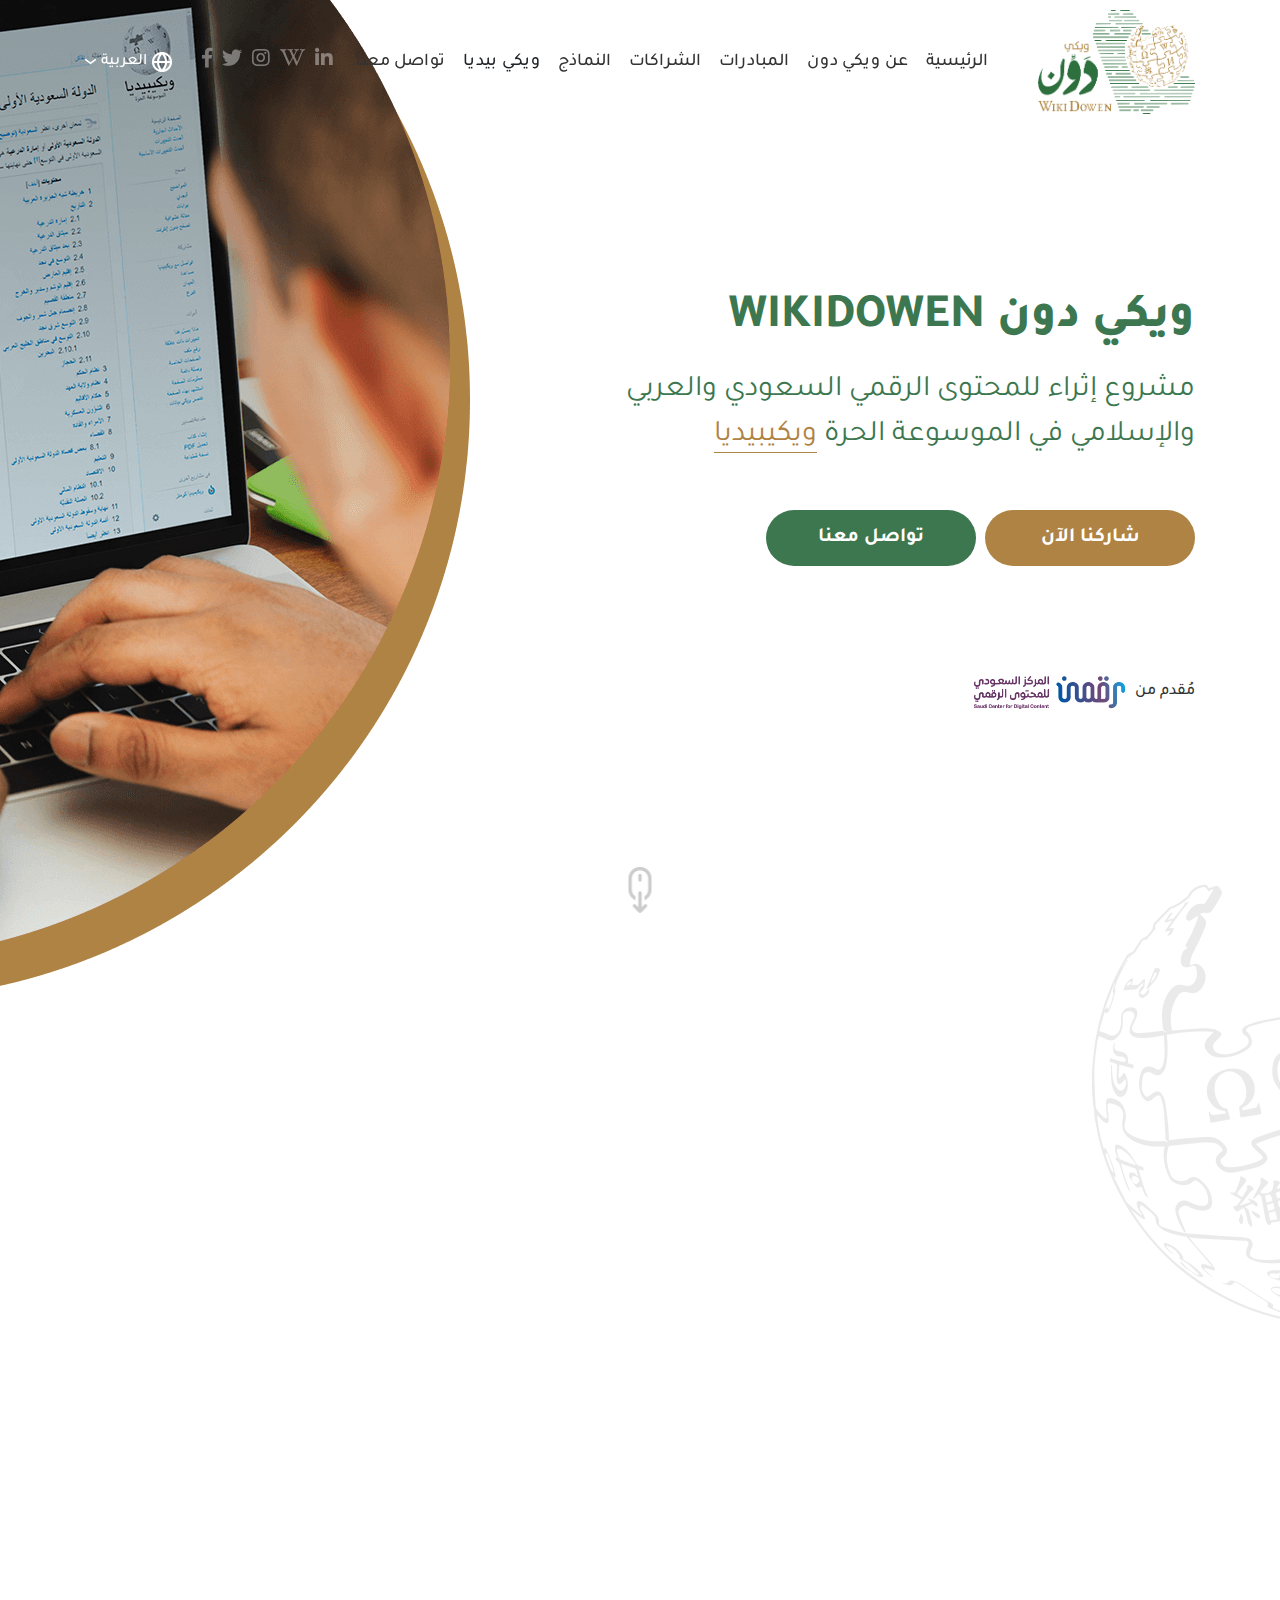
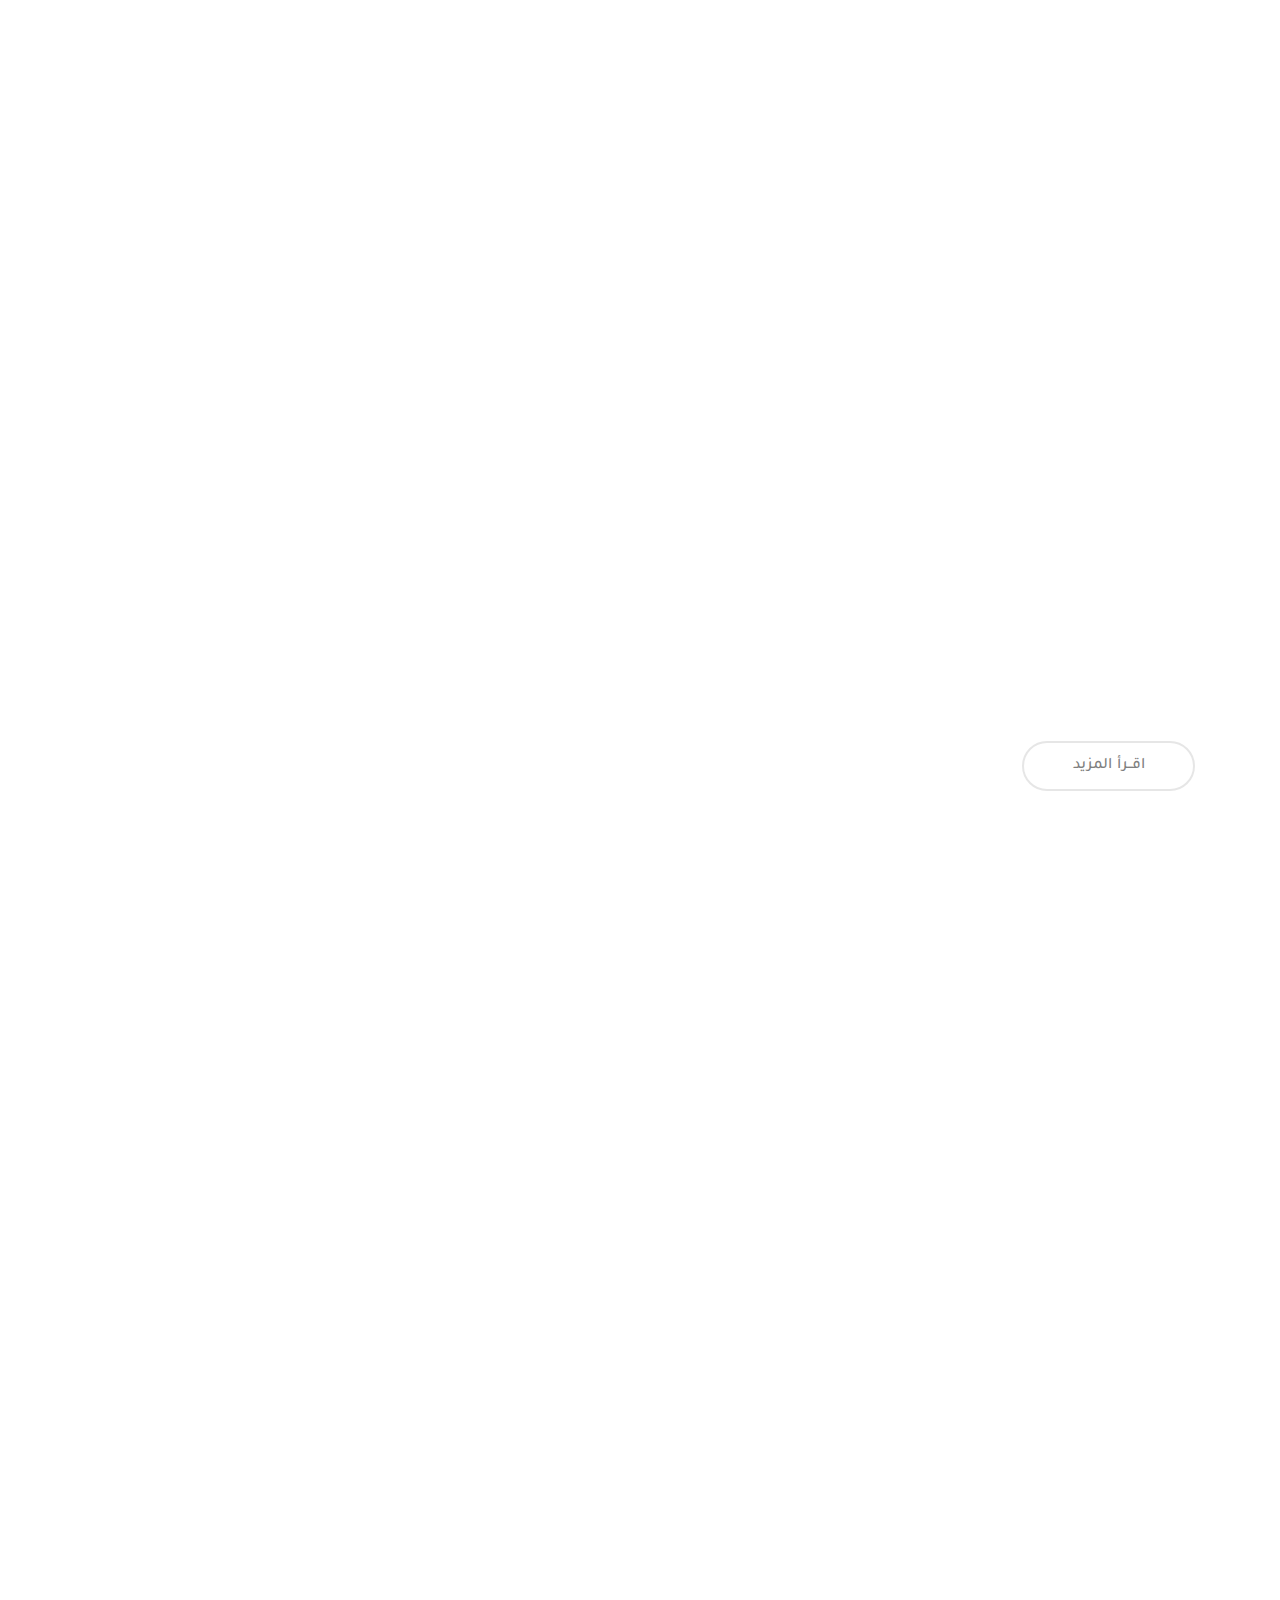
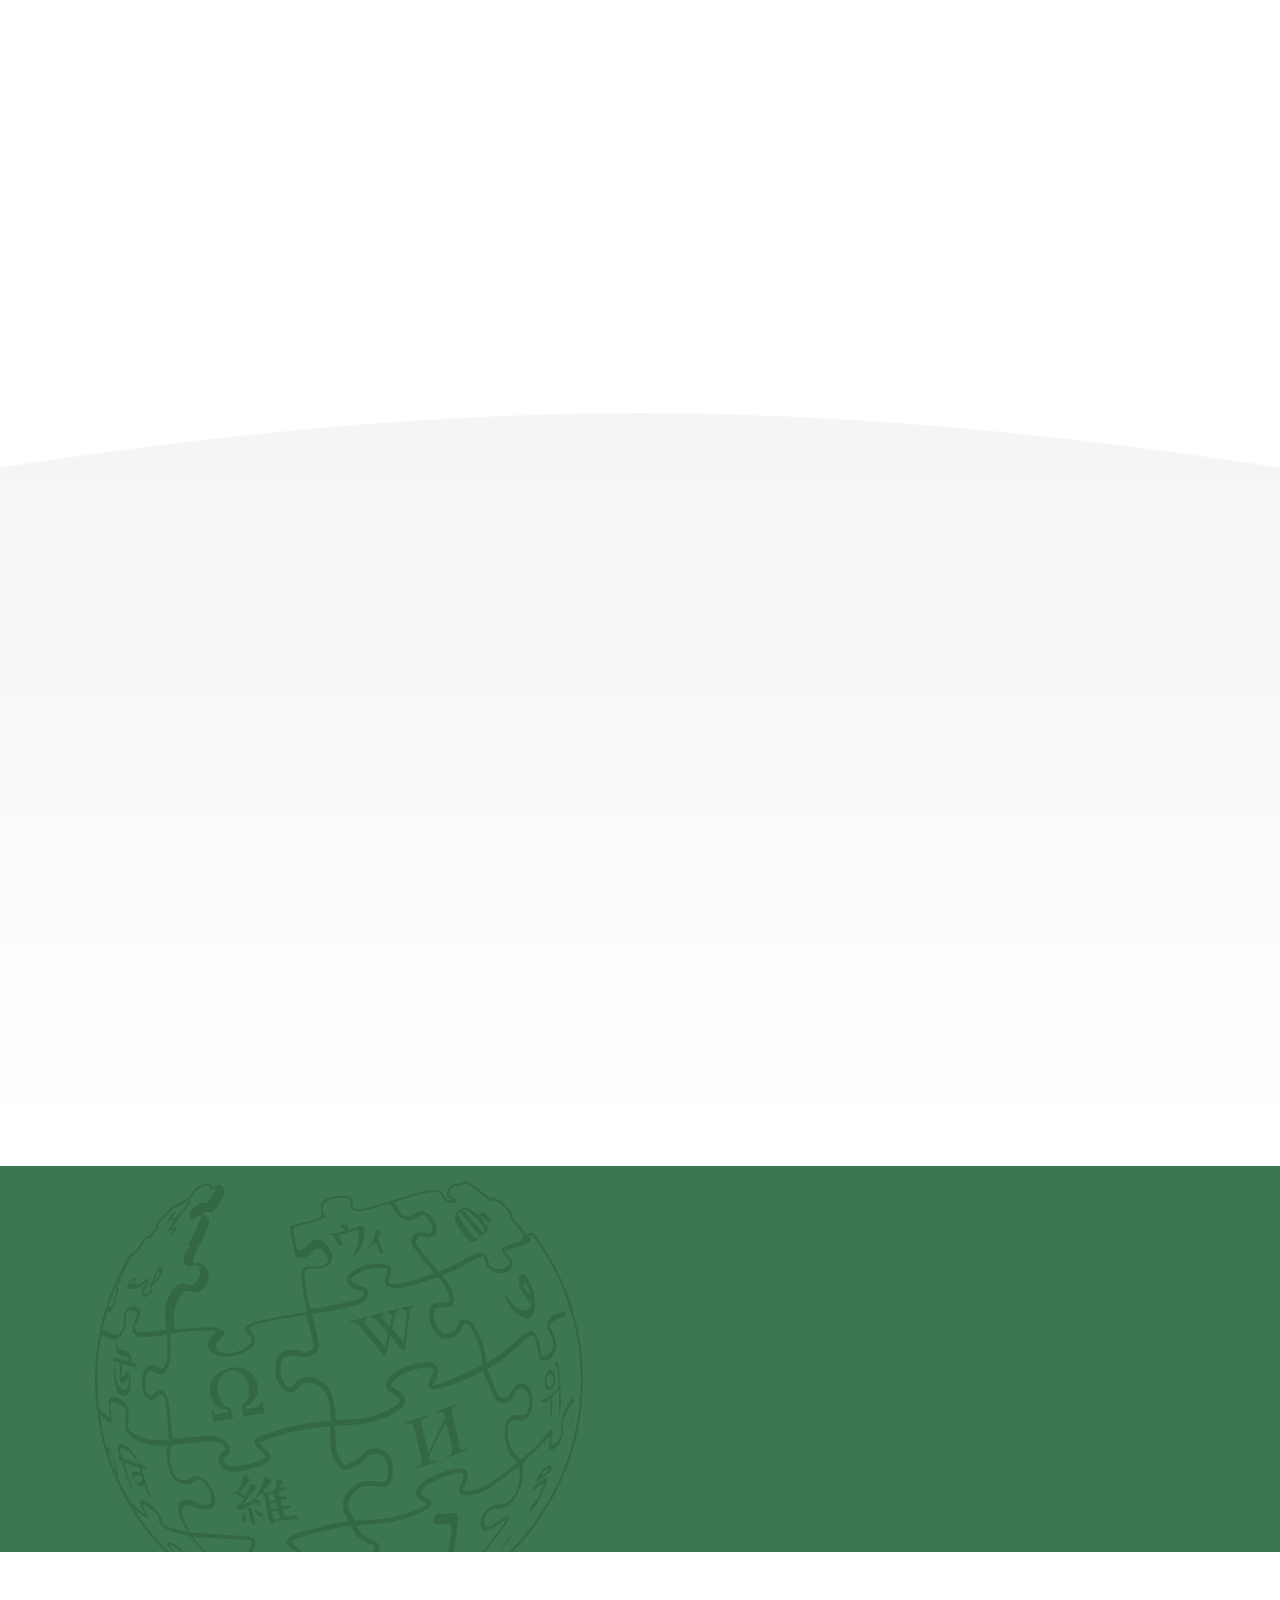
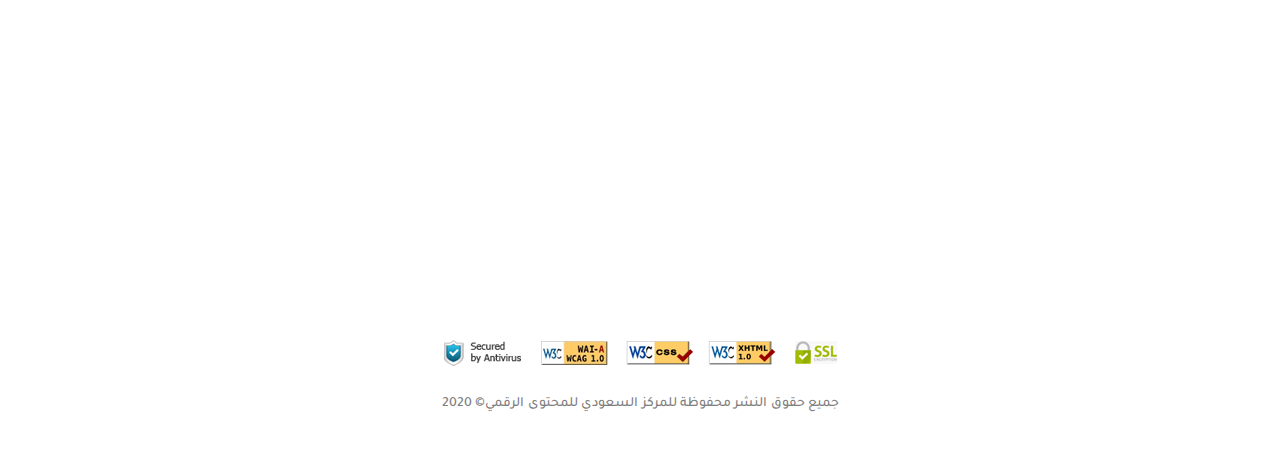
==== index.html @ 2fb7bb22 "1st commit" ====
<!DOCTYPE HTML>
<HTML dir="rtl" lang="ar">

<head>
  <meta charset="UTF-8" />
  <meta name="viewport" content="width=device-width, initial-scale=1, shrink-to-fit=no, user-scalable=no" />
  <title>ويكى دون</title>
  <link rel='shortcut icon' type='img/png' href='images/fav.png' />
  <link rel="stylesheet" href="css/bootstrap.min.css" />
  <link rel="stylesheet" href="css/bootstrap-rtl.min.css" />
  <link rel="stylesheet" href="css/owl.carousel.min.css" />
  <link rel="stylesheet" href="css/fontawesome.min.css" />
  <link rel="stylesheet" href="css/animate.css" />
  <link rel="stylesheet" href="css/main.css" />
</head>

<body class="overflow">
  <!-- Start preloader -->
  <div class="pre-loader">
    <div class="content">
      <div class="img-cont">
        <div class="grey-cont">
          <img src="images/logo.png" />
        </div>
        <div class="color-cont">
          <img src="images/logo.png" />
        </div>
      </div>
    </div>
  </div>
  <!-- End preloader -->

  <!-- Start Header -->
  <header>
    <div class="container">
      <div class="header">
        <a href="index.html" class="logo"><img src="images/logo.png" class="img-fluid"></a>
        <nav>
          <div class="nav-cont">
            <span class="close-btn"><i class="fas fa-times"></i></span>
            <ul class="mo-nav list-unstyled fixall">
              <li class="nav-li">
                <a href="index.html" class="nav-a fixall">الرئيسية</a>
              </li>
              <li class="nav-li">
                <a href="about.html" class="nav-a fixall">عن ويكي دون</a>
              </li>
              <li class="nav-li">
                <a href="Initiatives.html" class="nav-a fixall">المبادرات</a>
              </li>
              <li class="nav-li">
                <a href="partnerships.html" class="nav-a fixall">الشراكات</a>
              </li>
              <li class="nav-li">
                <a href="forms.html" class="nav-a fixall">النماذج</a>
              </li>
              <li class="nav-li drop-btn">
                <a class="nav-a fixall">ويكي بيديا</a>
                <ul class="drop-ul list-unstyled fixall">
                  <li class="drop-li">
                    <a href="#!" class="drop-a fixall">شروحات توضيحية</a>
                  </li>
                  <li class="drop-li">
                    <a href="#!" class="drop-a fixall">كيفية المشاركة</a>
                  </li>
                  <li class="drop-li">
                    <a href="#!" class="drop-a fixall">مقالات مقترحة</a>
                  </li>
                  <li class="drop-li">
                    <a href="#!" class="drop-a fixall">شارك مقالك</a>
                  </li>
                </ul>
              </li>
              <li class="nav-li">
                <a href="contact.html" class="nav-a fixall">تواصل معنا</a>
              </li>
            </ul>
            <div class="links-nav">
              <div class="social-cont">
                <a href="#!" class="social-link fixall">
                  <i class="fab fa-linkedin-in"></i>
                </a>
                <a href="#!" class="social-link fixall">
                  <i class="fab fa-wikipedia-w"></i>
                </a>
                <a href="#!" class="social-link fixall">
                  <i class="fab fa-instagram"></i>
                </a>
                <a href="#!" class="social-link fixall">
                  <i class="fab fa-twitter"></i>
                </a>
                <a href="#!" class="social-link fixall">
                  <i class="fab fa-facebook-f"></i>
                </a>
              </div>
              <div class="lang-cont">
                <span class="lang-anchor">
                  <img src="images/lang.png" class="img-fluid">
                  <span class="lang-text">العربية</span>
                </span>
                <div class="drop-lang">
                  <a href="index.html" class="lang-link fixall">العربية</a>
                  <a href="index-en.html" class="lang-link fixall">English</a>
                </div>
              </div>
            </div>
          </div>
        </nav>

        <span class="menu-btn"><i class="fas fa-bars"></i></span>
      </div>
    </div>
  </header>
  <!-- End Header -->

  <!-- Start Main -->
  <main>
    <div class="container">
      <div class="about-sec">
        <h1 class="main-head fixall mobile-head wow fadeInUp"> ويكي دون WIKIDOWEN</h1>
        <div class="text-div">
          <h1 class="main-head fixall wow fadeInUp"> ويكي دون WIKIDOWEN</h1>
          <p class="main-desc fixall wow fadeInUp" data-wow-delay="0.2s">
            مشروع إثراء للمحتوى الرقمي السعودي والعربي والإسلامي
            في الموسوعة الحرة
            <a href="https://ar.wikipedia.org/wiki/%D9%88%D9%8A%D9%83%D9%8A%D8%A8%D9%8A%D8%AF%D9%8A%D8%A7:%D9%85%D8%B4%D8%B1%D9%88%D8%B9_%D9%88%D9%8A%D9%83%D9%8A_%D8%AF%D9%88%D9%86"
              class="fixall">ويكيبيديا</a>
          </p>
          <div class="about-btns wow fadeInUp" data-wow-delay="0.4s">
            <a href="#!" class="about-btn fixall"><span>شاركنا الآن</span></a>
            <a href="contact.html" class="about-btn fixall"><span>تواصل معنا</span></a>
          </div>
          <div class="top-copy wow fadeInUp" data-wow-delay="0.2s">
            <span class="copy-title">مُقدم من</span>
            <a href="https://mo3az96.github.io/soon/"> <img src="images/raqmi-logo.png" class="img-fluid"></a>
          </div>
        </div>
        <div class="img-div wow zoomIn" data-wow-delay="0.2s">
          <img src="images/001.png">
        </div>
        <a href="#scroll-sec" class="arrow-btn " data-wow-delay="0.2s""><img src=" images/down.png"
          class="wow fadeInDown"></a>
      </div>
    </div>
  </main>
  <!-- End Main -->

  <!-- Start states -->
  <section id="scroll-sec">
    <div class="states-cont">
      <img src="images/bat-back.png" class="pat">
      <div class="container">
        <div class="states">
          <h3 class="states-head fixall wow fadeInUp">واقع المحتوى العربي بالموسوعة الحرة ويكيبيديا</h3>
          <div class="states-flex">
            <div class="state">
              <span class="state-head wow fadeInUp">
                %1.3
              </span>
              <p class="state-summ fixall wow fadeInUp" data-wow-delay="0.2s">
                مقالات باللغة العربية من إجمالي
                مقالات اللغات الأخرى
              </p>
            </div>
            <div class="state">
              <span class="state-head wow fadeInUp">
                1
              </span>
              <p class="state-summ fixall wow fadeInUp" data-wow-delay="0.2s">
                محرر واحد مقابل كل مليون ونصف
                ناطق باللغة العربية
              </p>
            </div>
            <div class="state">
              <span class="state-head wow fadeInUp">
                <img src="images/state.png" alt="">
              </span>
              <p class="state-summ fixall wow fadeInUp" data-wow-delay="0.2s">
                المقالات المرتبطة بالمملكة قليلة
                جدًا مقارنة بغيرها من دول العالم
              </p>
            </div>
          </div>
        </div>
      </div>
    </div>
  </section>
  <!-- End states -->

  <!-- Start vision Message -->
  <div class="visionMessage-sec">
    <div class="container">
      <div class="visionMessage">
        <div class="visionMessage-single">
          <div class="sec-img wow fadeInUp"><img src="images/about1.png"></div>
          <h3 class="sec-title fixall wow fadeInUp" data-wow-delay="0.2s">الرؤيـــة</h3>
          <p class="sec-desc fixall wow fadeInUp" data-wow-delay="0.4s">
            اثراء المحتوى المعرفي الرقمي للتاريخ السعودي والعربي والاسلامي في الموسوعة العالمية الحرة "ويكيبيديا" بشكل
            علمي ذي تأثير
          </p>
        </div>
        <div class="visionMessage-single">
          <div class="sec-img wow fadeInUp"><img src="images/about2.png"></div>
          <h3 class="sec-title fixall wow fadeInUp" data-wow-delay="0.2s">الرســالة</h3>
          <p class="sec-desc fixall wow fadeInUp" data-wow-delay="0.4s">
            تعريف وتثقيف المجتمعات المحلية والاقليمية والعالمية بعمق تاريخ وحضارة المملكة العربية السعودية والعالم
            العربي والاسلامي عبر الموسوعة (ويكيبيديا)
          </p>
        </div>
      </div>
    </div>
  </div>
  <!-- end vision Message -->

  <!-- Start Goals -->
  <div class="goals-cont">
    <div class="container">
      <div class="mo-list-cont">
        <h4 class="list-head fixall mobile-head wow fadeInUp">الأهداف</h4>
        <div class="mo-list">
          <h4 class="list-head fixall  wow fadeInUp">الأهداف</h4>
          <ul class="mo-list-items list-unstyled fixall">
            <li class="list-item wow fadeInUp" data-wow-delay="0.1s">
              ابراز تاريخ وحضارة المملكة العربية السعودية والعالمين العربي والاسلامي</li>
            <li class="list-item wow fadeInUp" data-wow-delay="0.2s">
              ردم الفجوة بين المستخدمين السعوديين للشبكة العنكبوتية ونسبة المحتوى الرقمي</li>
            <li class="list-item wow fadeInUp" data-wow-delay="0.3s">
              نشر مواد تعليمية رقمية عن تاريخ وحضارة المملكة العربية السعودية</li>
            <li class="list-item wow fadeInUp" data-wow-delay="0.4s">
              تأصيل المواد الرقمية المنشورة عن تاريخ المملكة العربية السعودية</li>
            <li class="list-item wow fadeInUp" data-wow-delay="0.5s">
              تصحيح حالات المغالطات والتزييف عن تاريخ المملكة العربية السعودية</li>
          </ul>
          <a href="about.html" class="more-btn fixall">اقــرأ المزيد</a>
        </div>
        <div class="mo-list-img wow zoomIn">
          <img src="images/pyramed.png" class="img-fluid">
        </div>
      </div>
    </div>
  </div>
  <!-- End Goals -->

  <!-- Start join -->
  <div class="join-ministry">
    <div class="join-img wow fadeInUp">
      <img src="images/minsterylogo.png" class="img-fluid">
    </div>
    <h3 class="join-head fixall wow fadeInUp" data-wow-delay="0.15s">
      شـــارك معنـــا في منصـــة العمـــل التطـــوعي
    </h3>
    <p class="join-text fixall wow fadeInUp" data-wow-delay="0.3s">
      شارك عبر تسجيلك في مشروع ويكي دون في وزارة الموارد البشرية والتنمية الإجتماعية
    </p>
    <a href="#!" class="about-btn fixall join-btn wow fadeInUp" data-wow-delay="0.45s">
      <span>شارك الآن</span>
    </a>
  </div>
  <!-- End join -->

  <!-- Start Initiatives -->
  <div class="home-intiat-cont">
    <h3 class="div-head fixall wow fadeInUp">المبـــادرات</h3>
    <div class="container">
      <div class="intiats owl-carousel wow fadeIn" data-wow-delay="0.2s">
        <div class="item">
          <a href="Initiative.html" class="intiat fixall">
            <div class="intiat-img">
              <div class="img-here">
                <img src="images/circle1.png" class="img-fluid">
              </div>
            </div>
            <span class="intait-text">سعودي ويكيبيديانز</span>
          </a>
        </div>
        <div class="item">
          <a href="Initiative.html" class="intiat fixall">
            <div class="intiat-img">
              <div class="img-here">
                <img src="images/circle2.png" class="img-fluid">
              </div>
            </div>
            <span class="intait-text">مبادرة التحفيز المجتمعي</span>
          </a>
        </div>
        <div class="item">
          <a href="Initiative.html" class="intiat fixall">
            <div class="intiat-img">
              <div class="img-here">
                <img src="images/circle3.png" class="img-fluid">
              </div>
            </div>
            <span class="intait-text">مبادرة بث محتوى دارة الملك عبد العزيز</span>
          </a>
        </div>
        <div class="item">
          <a href="Initiative.html" class="intiat fixall">
            <div class="intiat-img">
              <div class="img-here">
                <img src="images/circle4.png" class="img-fluid">
              </div>
            </div>
            <span class="intait-text">مبادرة التدريب والتأهيل المستمر</span>
          </a>
        </div>
      </div>
    </div>
  </div>
  <!-- End Initiatives -->

  <!-- Start partnerships -->
  <div class="home-partnerships-cont">
    <h3 class="div-head fixall wow fadeInUp">الشـــراكات</h3>
    <div class="container">
      <div class="partners owl-carousel wow fadeIn" data-wow-delay="0.2s">
        <div class="item">
          <a href="partnership.html" class="partner fixall">
            <div class="partner-img">
              <div class="img-here">
                <img src="images/blog1.jpg" class="img-fluid">
              </div>
            </div>
            <p class="partner-text fixall">"ماراثون الحضارة والعلوم" في استراليا .. الأول من نوعه وليس الأخير</p>
          </a>
        </div>
        <div class="item">
          <a href="partnership.html" class="partner fixall">
            <div class="partner-img">
              <div class="img-here">
                <img src="images/blog2.jpg" class="img-fluid">
              </div>
            </div>
            <p class="partner-text fixall">"الشراكة بين ويكي دون وجامعة أم القرى</p>
          </a>
        </div>
        <div class="item">
          <a href="partnership.html" class="partner fixall">
            <div class="partner-img">
              <div class="img-here">
                <img src="images/blog3.jpg" class="img-fluid">
              </div>
            </div>
            <p class="partner-text fixall">"الشراكة بين ويكي دون وجامعة الأميرة نورة بنت عبد الرحمن
            </p>
          </a>
        </div>
        <div class="item">
          <a href="partnership.html" class="partner fixall">
            <div class="partner-img">
              <div class="img-here">
                <img src="images/blog2.jpg" class="img-fluid">
              </div>
            </div>
            <p class="partner-text fixall">"ماراثون الحضارة والعلوم" في استراليا .. الأول من نوعه وليس الأخير</p>
          </a>
        </div>
      </div>
    </div>
  </div>
  <!-- End partnerships -->

  <!-- Start join -->
  <div class="join-footer">
    <img src="images/bat-back.png" class="pat">
    <h3 class="join-head fixall wow fadeInUp">
      شاركنا بطلب أو إقتراح أو استفسار
    </h3>
    <p class="join-text fixall wow fadeInUp" data-wow-delay="0.15s">
      وساهم في إثراء المحتوى الرقمي السعودي والعربي والإسلامي في الموسوعة الحرة ويكيبيديا
    </p>
    <a href="#!" class="about-btn fixall join-btn wow fadeInUp" data-wow-delay="0.3s">
      <span>شارك الآن</span>
    </a>
  </div>
  <!-- End join -->

  <!-- Start Footer -->
  <footer>
    <div class="container">
      <div class="footer">
        <div class="row">
          <div class="col-xl-4 col-md-6 wow fadeInDown">
            <div class="twits-cont">
              <h2 class="footer-head fixall">حسابنا على تويتر</h2>
              <div class="twits-list">
                <div class="twit">
                  <div class="twit-head">
                    <a href="#!" class="owner fixall">@ويكي_دون</a>
                    <span class="date">30 يونيو 2020</span>
                  </div>
                  <p class="twit-body fixall">
                    هناك حقيقة مثبتة منذ زمن طويل وهي أن المحتوى
                    المقروء لصفحة ما سيلهي القارئ
                  </p>
                </div>
                <div class="twit">
                  <div class="twit-head">
                    <a href="#!" class="owner fixall">@ويكي_دون</a>
                    <span class="date">30 يونيو 2020</span>
                  </div>
                  <p class="twit-body fixall">
                    هناك حقيقة مثبتة منذ زمن طويل وهي أن المحتوى
                    المقروء لصفحة ما سيلهي القارئ
                  </p>
                </div>
              </div>
            </div>
          </div>
          <div class="col-xl-2 col-md-3 wow fadeInDown" data-wow-delay="0.15s">
            <div class="foot-nav-cont important-links">
              <h2 class="footer-head fixall">روابط هامة</h2>
              <ul class="nav-foot fixall list-unstyled">
                <li class="nav-foot-li fixall"><a href="#!" class="nav-foot-link fixall">المركز السعودي للمحتوى
                    الرقمي</a></li>
                <li class="nav-foot-li fixall"><a href="#!" class="nav-foot-link fixall">التاريخ السعودي</a></li>
                <li class="nav-foot-li fixall"><a href="#!" class="nav-foot-link fixall">وزارة الثقافة السعودية</a></li>
                <li class="nav-foot-li fixall"><a href="#!" class="nav-foot-link fixall">دارة الملك عبدالعزيز</a></li>
              </ul>
            </div>
          </div>
          <div class="col-xl-2 col-md-3  wow fadeInDown" data-wow-delay="0.3s">
            <div class="foot-nav-cont quick-links">
              <h2 class="footer-head fixall">روابط سريعة</h2>
              <ul class="nav-foot fixall list-unstyled">
                <li class="nav-foot-li fixall"><a href="about.html" class="nav-foot-link fixall">عن ويكي دون</a></li>
                <li class="nav-foot-li fixall"><a href="Initiatives.html" class="nav-foot-link fixall">المبادرات</a>
                </li>
                <li class="nav-foot-li fixall"><a href="partnerships.html" class="nav-foot-link fixall">الشراكات</a>
                </li>
                <li class="nav-foot-li fixall"><a href="forms.html" class="nav-foot-link fixall">النماذج</a></li>
                <li class="nav-foot-li fixall"><a href="contact.html" class="nav-foot-link fixall">تواصل معنا</a></li>
              </ul>
            </div>
          </div>
          <div class="col-xl-4 wow fadeInDown" data-wow-delay="0.45s">
            <div class="news-cont">
              <h2 class="news-head fixall">النشرة البريدية</h2>
              <p class="news-subhead fixall">اشترك ليصلك جديد أخبار ويكي دون</p>
              <form class="news-form fixall">
                <input type="email" class="fixall news-input" placeholder="ادخل بريدك الإلكتروني">
                <button type="submit" class="news-btn fixall"><i class="fas fa-check"></i></button>
              </form>
              <div class="social-cont">
                <a href="#!" class="social-link fixall">
                  <i class="fab fa-linkedin-in"></i>
                </a>
                <a href="#!" class="social-link fixall">
                  <i class="fab fa-wikipedia-w"></i>
                </a>
                <a href="#!" class="social-link fixall">
                  <i class="fab fa-instagram"></i>
                </a>
                <a href="#!" class="social-link fixall">
                  <i class="fab fa-twitter"></i>
                </a>
                <a href="#!" class="social-link fixall">
                  <i class="fab fa-facebook-f"></i>
                </a>
              </div>
            </div>
          </div>
        </div>
      </div>
      <div class="last-footer">
        <div class="pay"><img src="images/pay.png" class="img-fluid"></div>
        <div class="copyrights">جميع حقوق النشر محفوظة للمركز السعودي للمحتوى الرقمي© 2020</div>
      </div>
    </div>
  </footer>
  <!-- End Footer -->
  <script src="js/jquery-3.3.1.min.js"></script>
  <script src="js/bootstrap.min.js"></script>
  <script src="js/owl.carousel.min.js"></script>
  <script src="js/wow.min.js"></script>
  <script src="js/main.js"></script>
</body>

</HTML>
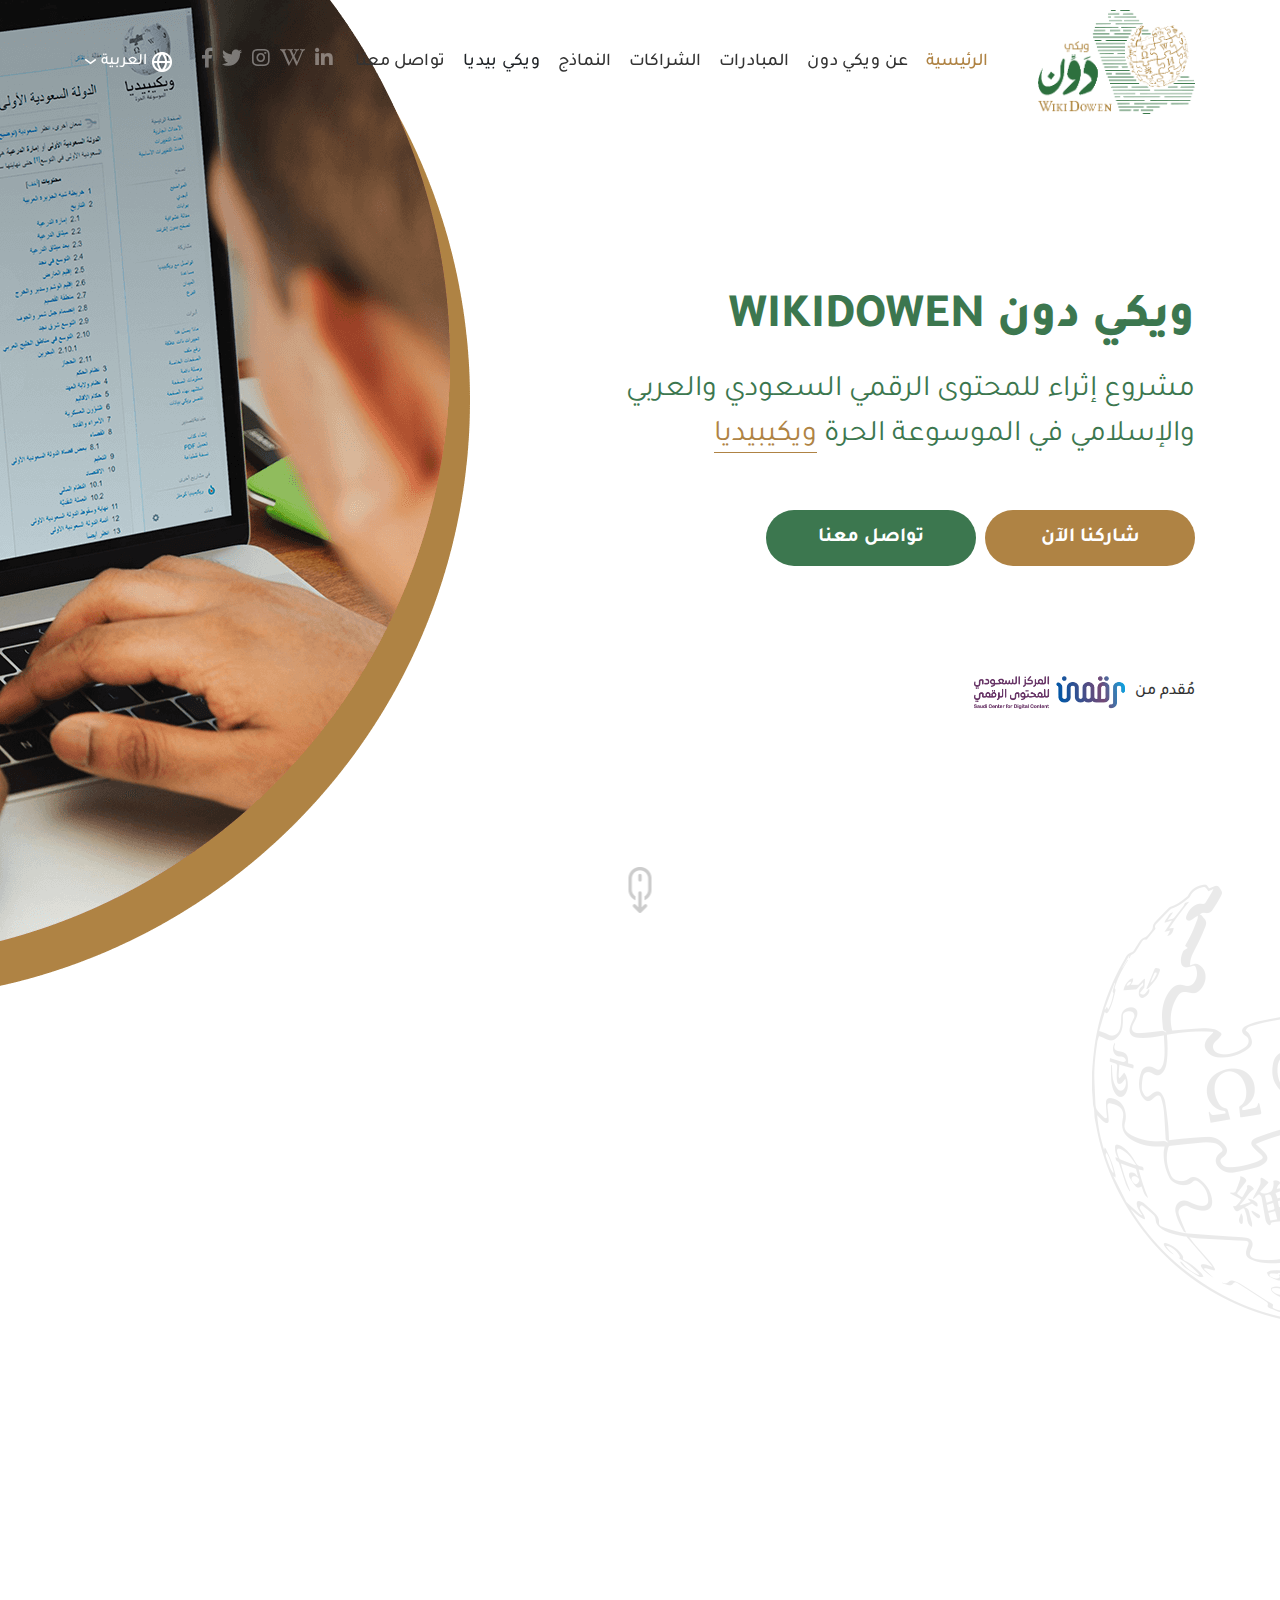
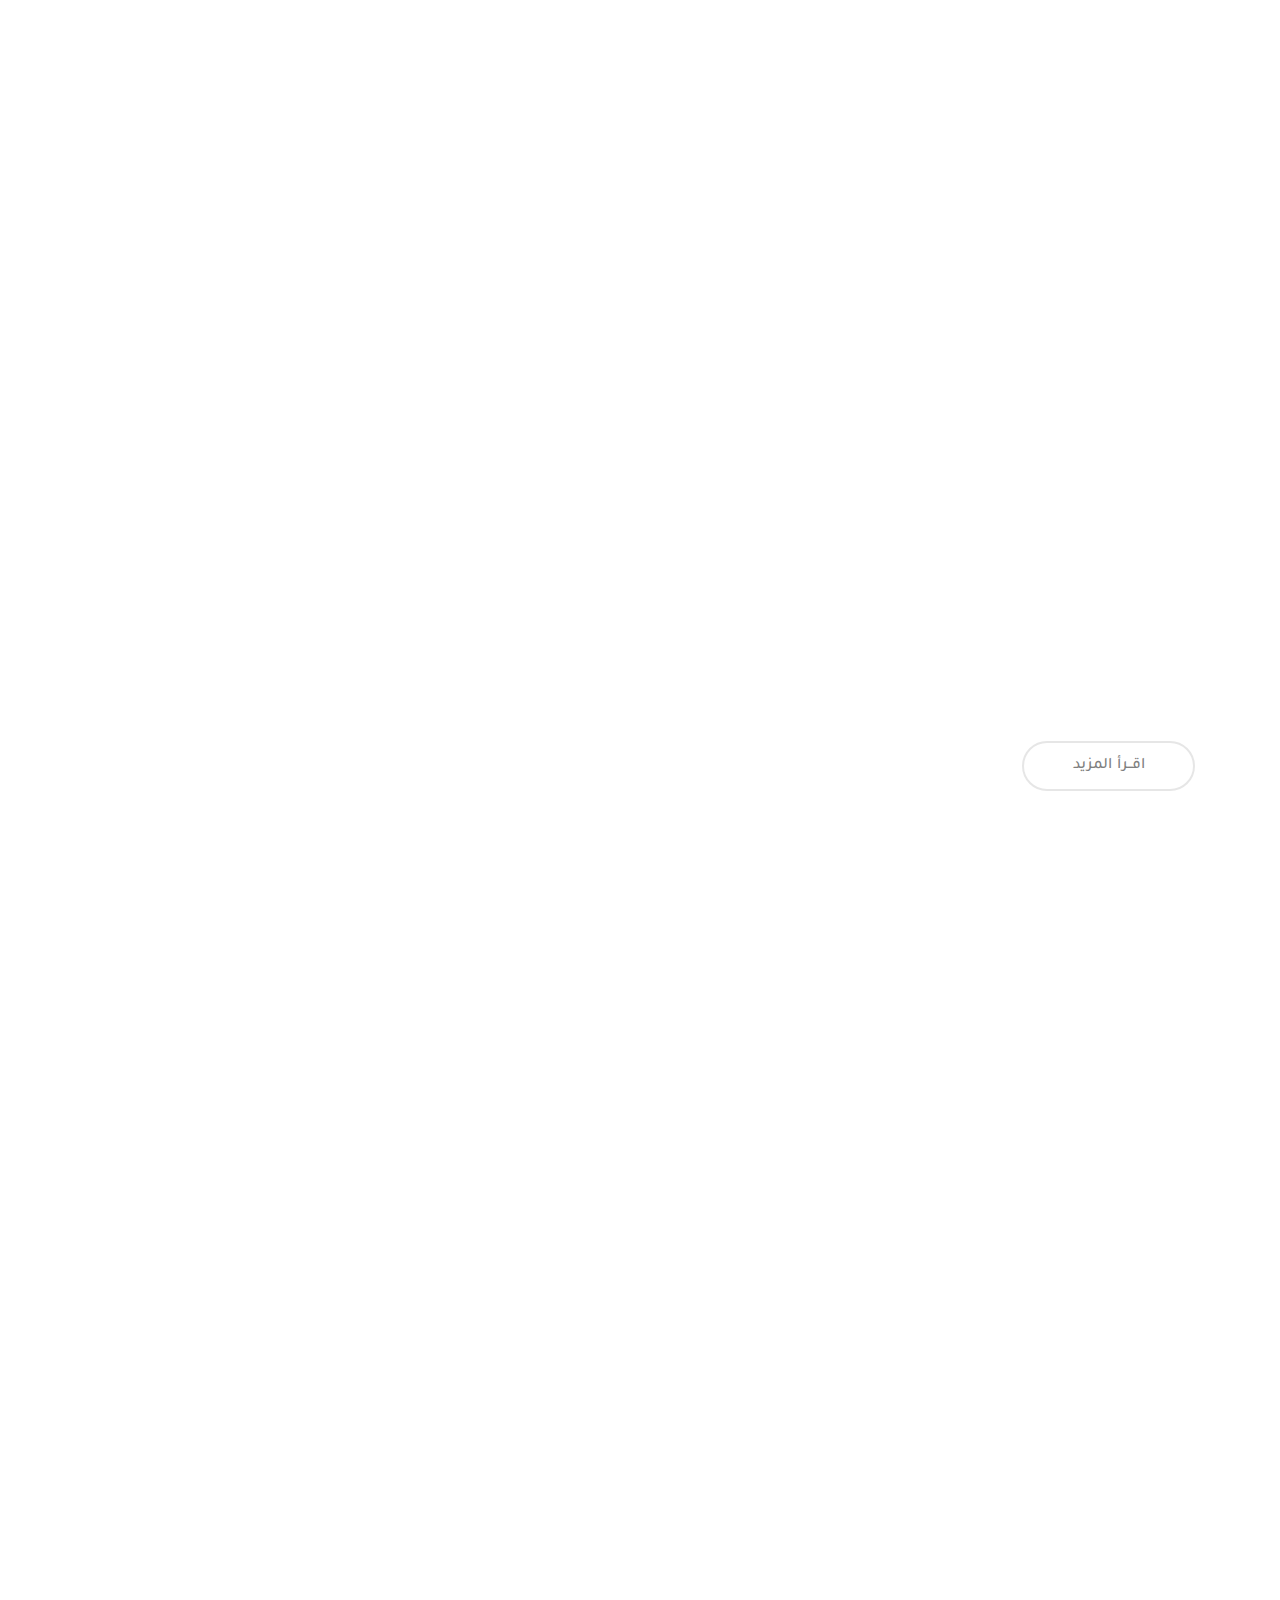
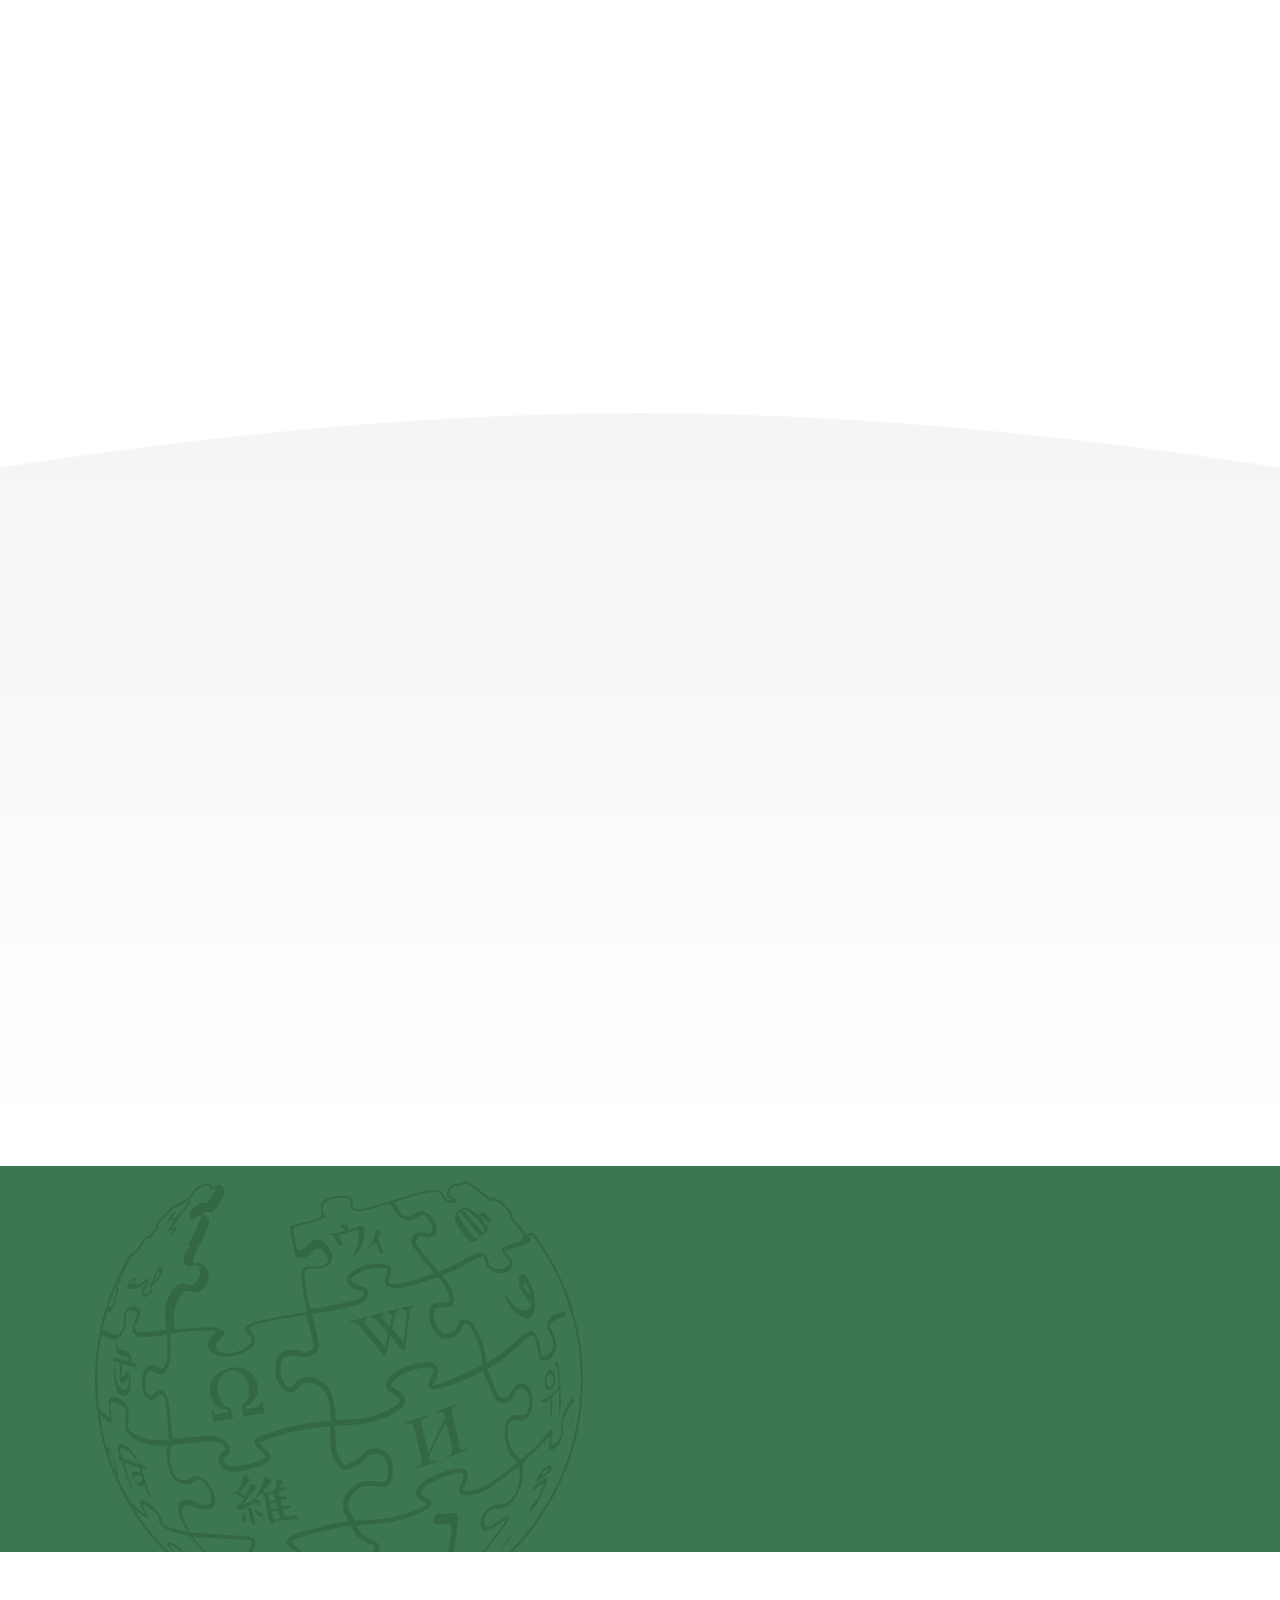
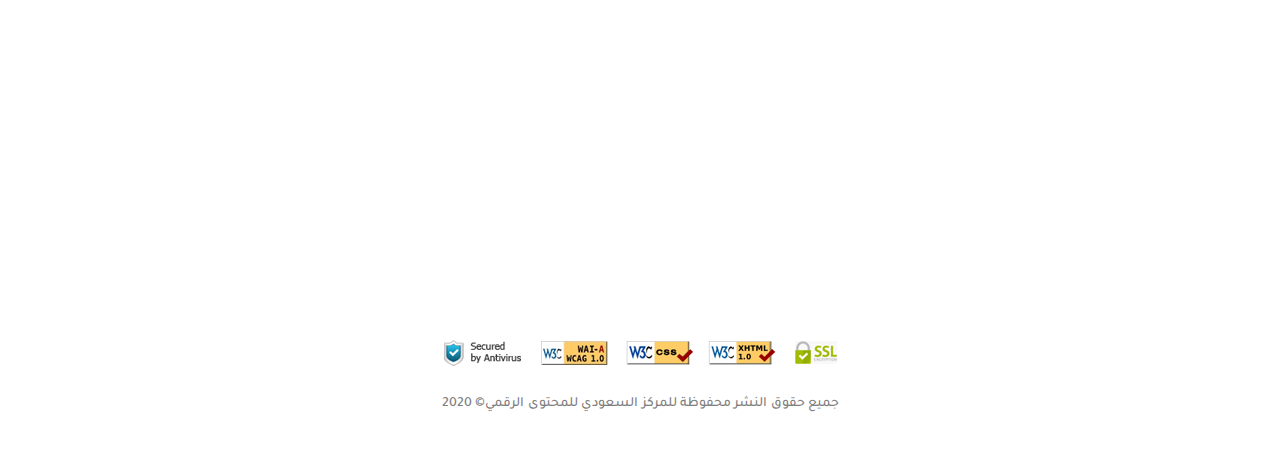
==== commit 2464f2ac: "en" ====
--- a/index.html
+++ b/index.html
@@ -14,7 +14,7 @@
   <link rel="stylesheet" href="css/main.css" />
 </head>
 
-<body class="overflow">
+<body class="overflow home-page">
   <!-- Start preloader -->
   <div class="pre-loader">
     <div class="content">
@@ -39,7 +39,7 @@
           <div class="nav-cont">
             <span class="close-btn"><i class="fas fa-times"></i></span>
             <ul class="mo-nav list-unstyled fixall">
-              <li class="nav-li">
+              <li class="nav-li active">
                 <a href="index.html" class="nav-a fixall">الرئيسية</a>
               </li>
               <li class="nav-li">
@@ -463,7 +463,7 @@
       </div>
       <div class="last-footer">
         <div class="pay"><img src="images/pay.png" class="img-fluid"></div>
-        <div class="copyrights">جميع حقوق النشر محفوظة للمركز السعودي للمحتوى الرقمي© 2020</div>
+        <div class="copyrights">جميع حقوق النشر محفوظة <span>للمركز السعودي للمحتوى الرقمي© 2020</span></div>
       </div>
     </div>
   </footer>
--- a/css/main.css
+++ b/css/main.css
@@ -349,11 +349,16 @@
   }
 }
 
+.nav-li.active > .nav-a {
+  color: #af8344;
+}
+
 .nav-a {
   font-size: 18px;
   color: #333333;
   font-weight: 500;
   cursor: pointer;
+  text-transform: capitalize;
   -webkit-transition: all 0.3s ease-in-out;
   transition: all 0.3s ease-in-out;
 }
@@ -396,7 +401,7 @@
 .drop-ul {
   position: absolute;
   top: 100%;
-  width: 170px;
+  min-width: 170px;
   border-radius: 10px;
   background-color: #3c774f;
   padding: 13px 6px 14px;
@@ -463,6 +468,7 @@
   color: #9bd9af;
   -webkit-transition: all 0.3s ease-in-out;
   transition: all 0.3s ease-in-out;
+  white-space: nowrap;
 }
 
 .drop-ul .drop-a:focus {
@@ -1142,10 +1148,12 @@
   top: 100%;
   width: 120px;
   border-radius: 10px;
-  background-color: #3c774f;
+  background-color: #fff;
   padding: 6px;
   visibility: hidden;
   opacity: 0;
+  -webkit-box-shadow: 0px 0px 30px 0px rgba(0, 0, 0, 0.1);
+          box-shadow: 0px 0px 30px 0px rgba(0, 0, 0, 0.1);
   -webkit-transition: all 0.3s ease-in-out;
   transition: all 0.3s ease-in-out;
 }
@@ -1155,7 +1163,7 @@
   height: 0;
   border-style: solid;
   border-width: 0 6px 6px 6px;
-  border-color: transparent transparent #3c774f transparent;
+  border-color: transparent transparent #fff transparent;
   content: "";
   bottom: 100%;
   position: absolute;
@@ -1187,7 +1195,7 @@
 
 .lang-cont .drop-lang .lang-link {
   font-size: 15px;
-  color: #9bd9af;
+  color: #333333;
   padding: 0 14px;
   width: 100%;
   display: -webkit-box;
@@ -1195,7 +1203,7 @@
   display: flex;
   padding-bottom: 4px;
   margin-bottom: 3px;
-  border-bottom: 1px solid rgba(255, 255, 255, 0.1);
+  border-bottom: 1px solid rgba(0, 0, 0, 0.1);
   -webkit-transition: all 0.3s ease-in-out;
   transition: all 0.3s ease-in-out;
 }
@@ -1211,7 +1219,7 @@
 }
 
 .lang-cont .drop-lang .lang-link:hover {
-  color: #fff;
+  color: #3c774f;
 }
 
 header {
@@ -1378,6 +1386,7 @@
   color: #3c774f;
   font-weight: 800;
   margin-bottom: 20px;
+  text-transform: capitalize;
 }
 
 .main-head.mobile-head {
@@ -1482,6 +1491,7 @@
   border-radius: 28px;
   position: relative;
   overflow: hidden;
+  text-transform: uppercase;
   font-size: 20px;
   font-weight: bold;
 }
@@ -1775,6 +1785,7 @@
   font-weight: bold;
   color: #333333;
   text-align: center;
+  text-transform: capitalize;
 }
 
 @media (max-width: 991px) {
@@ -1952,6 +1963,7 @@
   color: #333333;
   font-weight: bold;
   margin-bottom: 14px;
+  text-transform: capitalize;
 }
 
 @media (max-width: 991px) {
@@ -2040,6 +2052,7 @@
   color: #333333;
   font-weight: bold;
   margin-bottom: 18px;
+  text-transform: capitalize;
 }
 
 .mo-list-cont .list-head.mobile-head {
@@ -2119,6 +2132,7 @@
   margin-top: 40px;
   -webkit-transition: all 0.3s ease-in-out;
   transition: all 0.3s ease-in-out;
+  text-transform: uppercase;
 }
 
 .mo-list-cont .more-btn:hover, .mo-list-cont .more-btn:focus {
@@ -2218,6 +2232,7 @@
   color: #333333;
   font-weight: bold;
   margin-bottom: 30px;
+  text-transform: capitalize;
 }
 
 html[dir='ltr'] .twits-cont {
@@ -2468,6 +2483,7 @@
   color: #333333;
   font-weight: bold;
   margin-bottom: 30px;
+  text-transform: capitalize;
 }
 
 @media (max-width: 1199px) {
@@ -2518,6 +2534,10 @@
 @media (max-width: 1199px) {
   .last-footer .copyrights {
     margin-top: 20px;
+    text-align: center;
+  }
+  .last-footer .copyrights span {
+    display: block;
   }
 }
 
@@ -2762,7 +2782,7 @@
   }
   nav .drop-ul {
     background-color: transparent;
-    width: 100%;
+    min-width: 100%;
     padding: 0 15px;
     visibility: visible;
     opacity: 1;
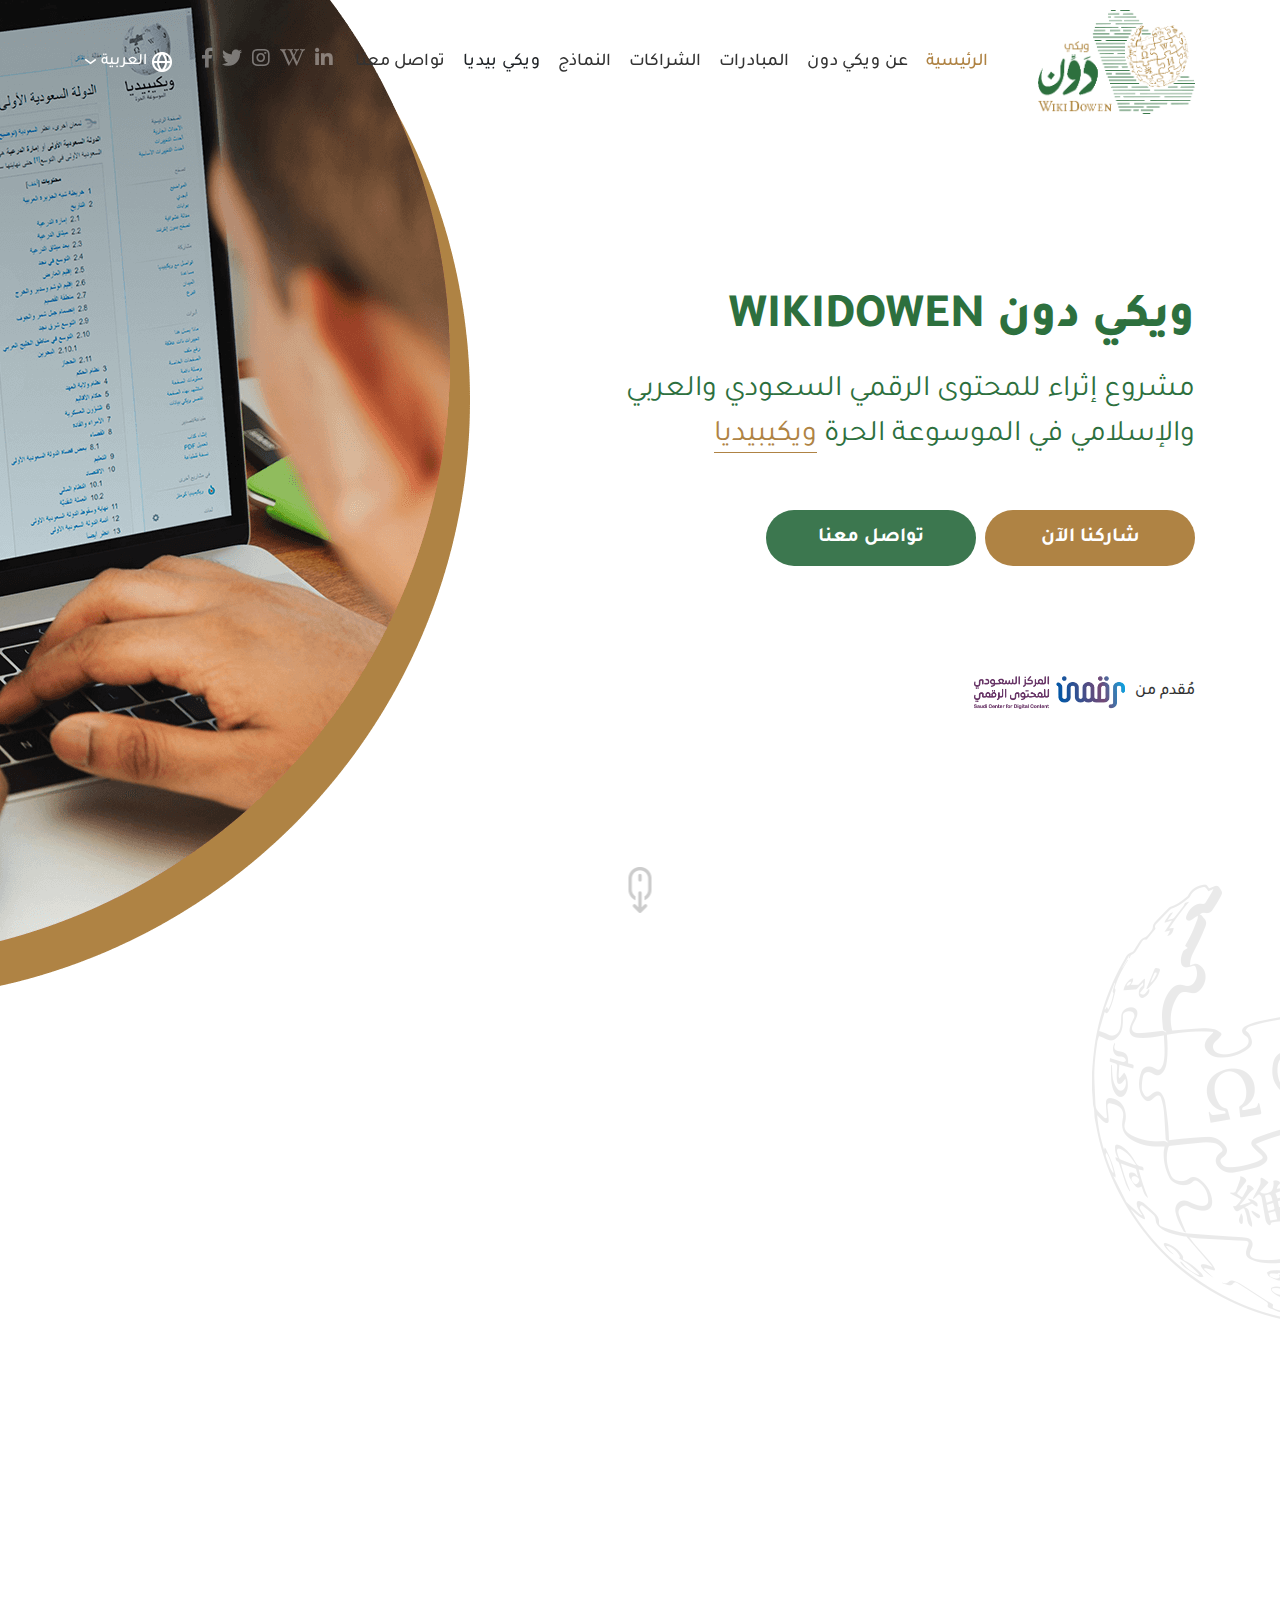
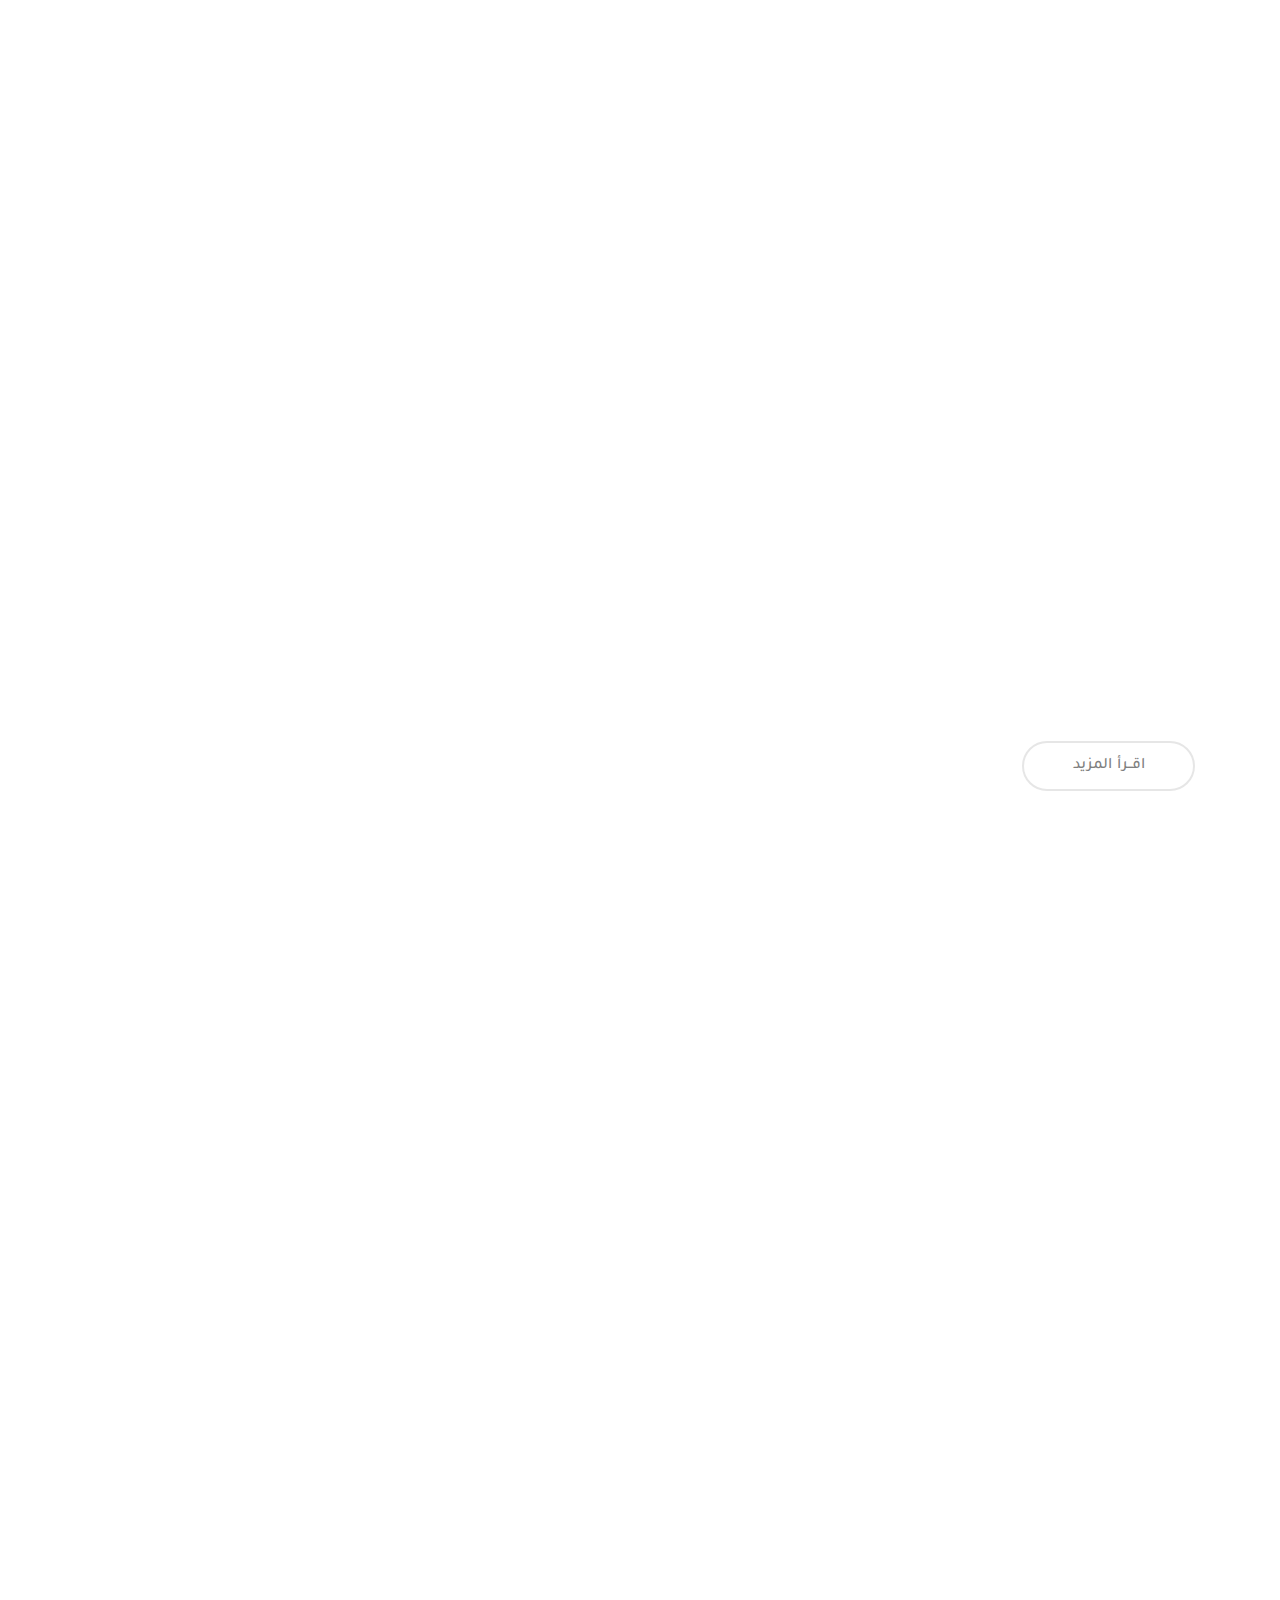
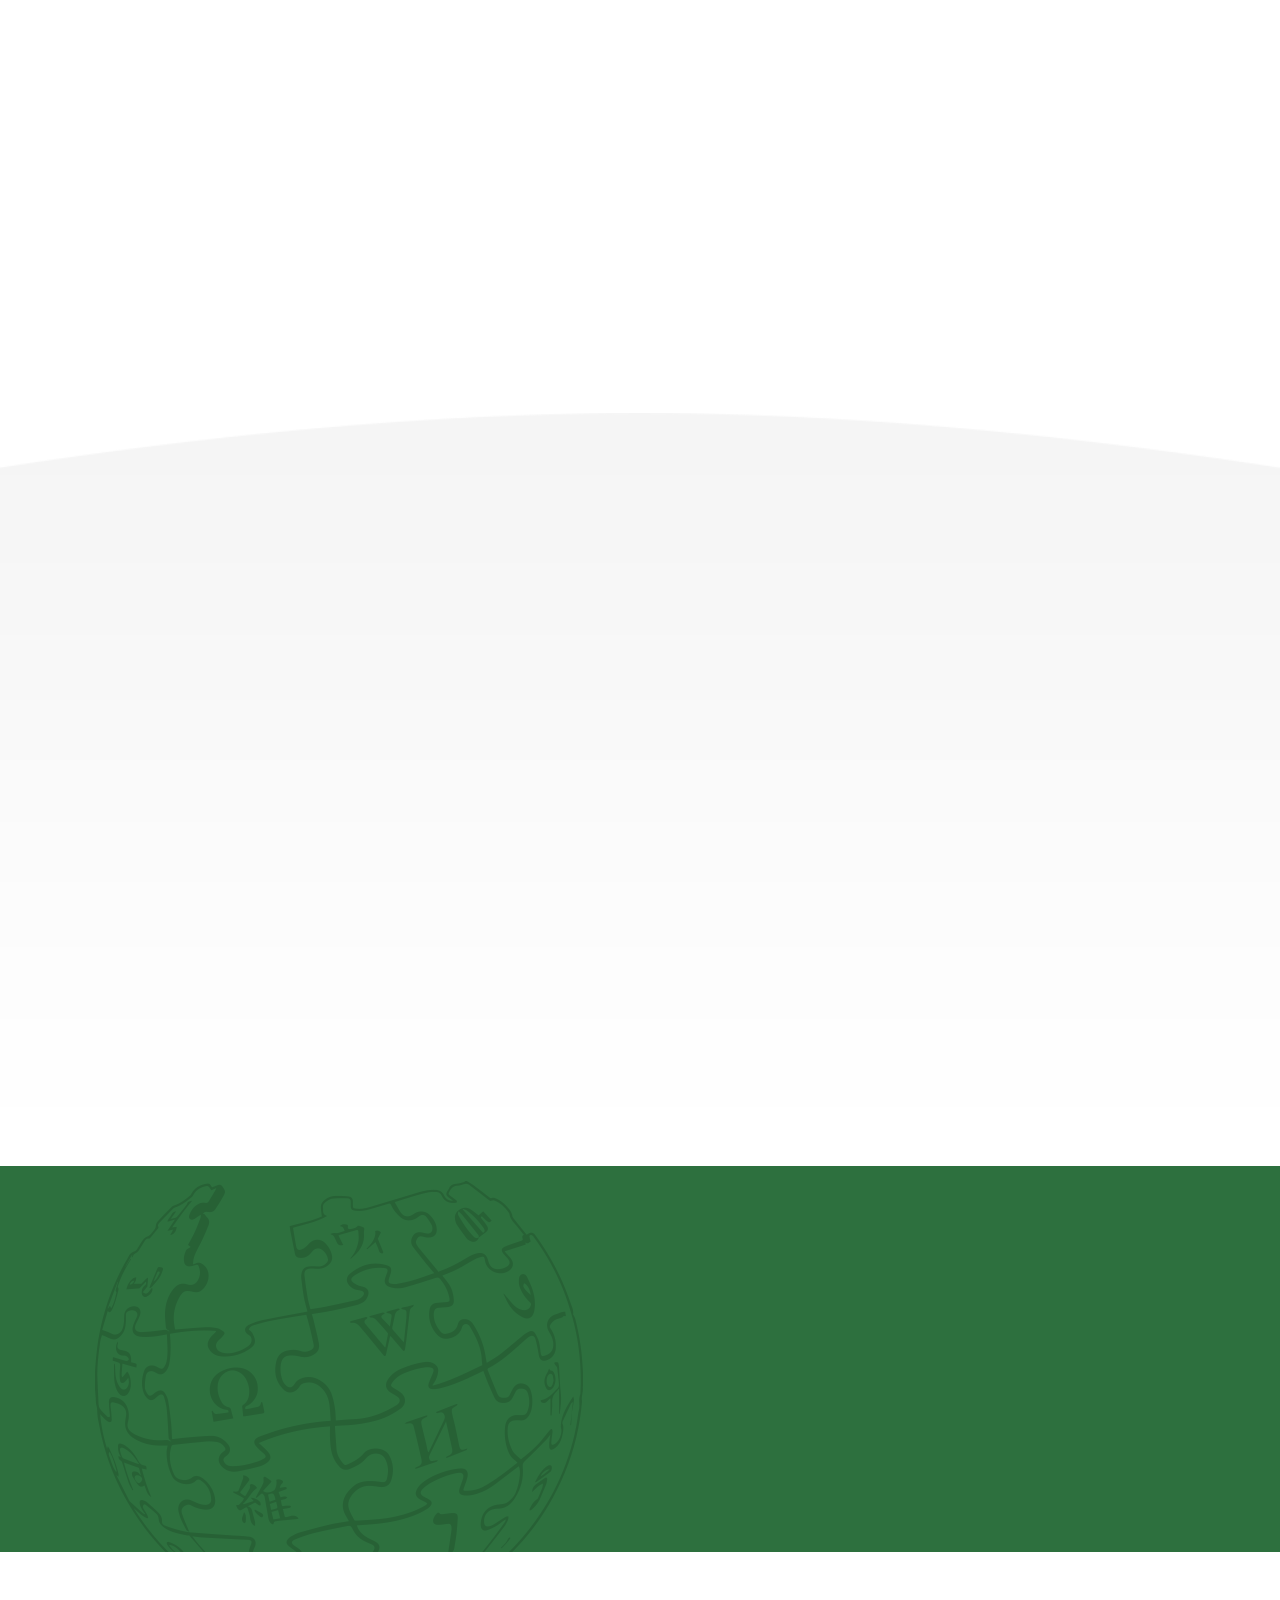
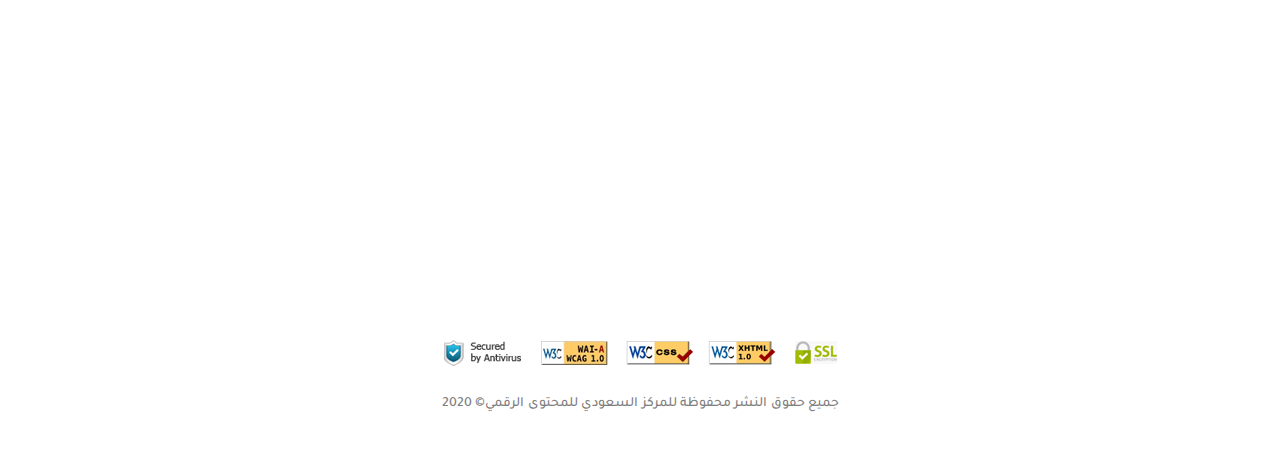
==== commit 9fc6a76a: "forms" ====
--- a/index.html
+++ b/index.html
@@ -11,7 +11,8 @@
   <link rel="stylesheet" href="css/owl.carousel.min.css" />
   <link rel="stylesheet" href="css/fontawesome.min.css" />
   <link rel="stylesheet" href="css/animate.css" />
-  <link rel="stylesheet" href="css/main.css" />
+   <link rel="stylesheet" href="css/select2.min.css" />
+    <link rel="stylesheet" href="css/main.css" />
 </head>
 
 <body class="overflow home-page">
@@ -472,7 +473,8 @@
   <script src="js/bootstrap.min.js"></script>
   <script src="js/owl.carousel.min.js"></script>
   <script src="js/wow.min.js"></script>
-  <script src="js/main.js"></script>
+  <script src="js/select2.min.js"></script>
+    <script src="js/main.js"></script>
 </body>
 
 </HTML>--- a/css/main.css
+++ b/css/main.css
@@ -1,93 +1,3 @@
-@-webkit-keyframes vibe {
-  0%,
-  100% {
-    -webkit-transform: translateY(0);
-    transform: translateY(0);
-  }
-  25% {
-    -webkit-transform: translateY(-4px);
-    transform: translateY(-4px);
-  }
-  50% {
-    -webkit-transform: translateY(4px);
-    transform: translateY(4px);
-  }
-  75% {
-    -webkit-transform: translateY(-4px);
-    transform: translateY(-4px);
-  }
-}
-
-@keyframes vibe {
-  0%,
-  100% {
-    -webkit-transform: translateY(0);
-    transform: translateY(0);
-  }
-  25% {
-    -webkit-transform: translateY(-4px);
-    transform: translateY(-4px);
-  }
-  50% {
-    -webkit-transform: translateY(4px);
-    transform: translateY(4px);
-  }
-  75% {
-    -webkit-transform: translateY(-4px);
-    transform: translateY(-4px);
-  }
-}
-
-@-webkit-keyframes shape {
-  0% {
-    left: -100%;
-    opacity: 0;
-  }
-  100% {
-    left: 100%;
-  }
-}
-
-@keyframes shape {
-  0% {
-    left: -100%;
-    opacity: 0;
-  }
-  100% {
-    left: 100%;
-  }
-}
-
-@-webkit-keyframes flip {
-  0% {
-    -webkit-transform: scaleX(1);
-            transform: scaleX(1);
-  }
-  50% {
-    -webkit-transform: scaleX(-1);
-            transform: scaleX(-1);
-  }
-  100% {
-    -webkit-transform: scaleX(1);
-            transform: scaleX(1);
-  }
-}
-
-@keyframes flip {
-  0% {
-    -webkit-transform: scaleX(1);
-            transform: scaleX(1);
-  }
-  50% {
-    -webkit-transform: scaleX(-1);
-            transform: scaleX(-1);
-  }
-  100% {
-    -webkit-transform: scaleX(1);
-            transform: scaleX(1);
-  }
-}
-
 @-webkit-keyframes shine {
   100% {
     left: 125%;
@@ -112,8 +22,6 @@
 
 .fixall:hover, .fixall:focus {
   outline: none;
-  -webkit-box-shadow: none;
-          box-shadow: none;
   text-decoration: none;
 }
 
@@ -156,6 +64,28 @@
 @media (min-width: 1500px) {
   .container {
     max-width: 1440px;
+  }
+}
+
+div[class$="-page"] {
+  padding-top: 75px;
+  padding-bottom: 175px;
+}
+
+@media (max-width: 991px) {
+  div[class$="-page"] {
+    padding-top: 40px;
+    padding-bottom: 75px;
+  }
+}
+
+div[class$="-page"].contact-page {
+  padding-bottom: 50px;
+}
+
+@media (max-width: 991px) {
+  div[class$="-page"].contact-page {
+    padding-bottom: 50px;
   }
 }
 
@@ -277,6 +207,127 @@
 
 html[dir='rtl'] .news-btn {
   left: 25px;
+}
+
+.input-label {
+  margin-bottom: 16px;
+}
+
+.input-label .mo-label {
+  font-size: 16px;
+  color: #333333;
+  font-weight: 500;
+  margin-bottom: 10px;
+  display: block;
+}
+
+.input-label .form-input {
+  width: 100%;
+  height: 50px;
+  border-radius: 25px;
+  background-color: #f2f2f2;
+  padding: 0 30px;
+  font-size: 15px;
+  color: #333333;
+  resize: none;
+}
+
+html[dir='ltr'] .input-label .form-input {
+  text-align: left;
+}
+
+html[lang='en-US'] .input-label .form-input {
+  text-align: left;
+}
+
+html[dir='rtl'] .input-label .form-input {
+  text-align: right;
+}
+
+.input-label .form-input::-webkit-input-placeholder {
+  color: #808080;
+}
+
+.input-label .form-input:-ms-input-placeholder {
+  color: #808080;
+}
+
+.input-label .form-input::-ms-input-placeholder {
+  color: #808080;
+}
+
+.input-label .form-input::placeholder {
+  color: #808080;
+}
+
+.input-label .form-input.form-text {
+  height: 135px;
+  padding: 10px 30px;
+}
+
+.input-label.req .mo-label::after {
+  content: "*";
+  margin: 0 3px;
+  color: #f00;
+}
+
+.form-submit {
+  background-color: #2d703e;
+  width: 180px;
+  height: 55px;
+  border-radius: 27.5px;
+  font-size: 18px;
+  color: #fff;
+  font-weight: bold;
+  display: -webkit-box;
+  display: -ms-flexbox;
+  display: flex;
+  -webkit-box-align: center;
+      -ms-flex-align: center;
+          align-items: center;
+  -webkit-box-pack: center;
+      -ms-flex-pack: center;
+          justify-content: center;
+  -webkit-transition: all 0.3s ease-in-out;
+  transition: all 0.3s ease-in-out;
+  margin-top: 23px;
+}
+
+.form-submit:hover {
+  background-color: #af8344;
+}
+
+@media (max-width: 991px) {
+  .form-submit {
+    margin: 23px auto 0;
+  }
+}
+
+.input-cont {
+  position: relative;
+}
+
+.input-cont .file-value {
+  width: 100%;
+  height: 50px;
+  border-radius: 25px;
+  background-color: #f2f2f2;
+  padding: 0 30px;
+  font-size: 15px;
+  color: #333333;
+  display: block;
+}
+
+.input-cont .form-file {
+  position: absolute;
+  top: 0;
+  bottom: 0;
+  left: 0;
+  right: 0;
+  width: 100%;
+  height: 100%;
+  cursor: pointer;
+  opacity: 0;
 }
 
 .mo-nav {
@@ -655,7 +706,7 @@
 }
 
 .intiat .intait-text:hover {
-  color: #3c774f;
+  color: #2d703e;
 }
 
 .home-intiat-cont {
@@ -724,7 +775,7 @@
 }
 
 .partner .partner-text:hover {
-  color: #3c774f;
+  color: #2d703e;
 }
 
 .home-partnerships-cont {
@@ -744,6 +795,149 @@
     margin-top: 40px;
     padding-bottom: 40px;
   }
+}
+
+.select-cont {
+  width: 100%;
+}
+
+.select-cont .form-select {
+  width: 100%;
+  height: 50px;
+}
+
+.select2-container {
+  height: 50px;
+  outline: none !important;
+}
+
+.select2-container .select2-selection {
+  height: 100%;
+  border: none;
+  border-radius: 25px;
+  outline: none !important;
+  display: -webkit-box;
+  display: -ms-flexbox;
+  display: flex;
+  -webkit-box-align: center;
+      -ms-flex-align: center;
+          align-items: center;
+  -webkit-box-pack: justify;
+      -ms-flex-pack: justify;
+          justify-content: space-between;
+  padding: 0 30px;
+  background-color: #f2f2f2;
+}
+
+.select2-container .select2-selection .select2-selection__rendered {
+  font-size: 15px;
+  color: #808080;
+}
+
+.select2-container .select2-selection .select2-selection__arrow {
+  position: relative;
+  top: auto;
+  bottom: auto;
+  left: auto;
+  right: auto;
+  display: -webkit-box;
+  display: -ms-flexbox;
+  display: flex;
+  -webkit-box-align: center;
+      -ms-flex-align: center;
+          align-items: center;
+  width: auto;
+  height: auto;
+}
+
+.select2-container .select2-selection .select2-selection__arrow b {
+  display: none;
+}
+
+.select2-container .select2-selection .select2-selection__arrow::after {
+  content: url(../images/arrow.png);
+  -webkit-filter: invert(74%) sepia(0%) saturate(0%) hue-rotate(239deg) brightness(95%) contrast(98%);
+          filter: invert(74%) sepia(0%) saturate(0%) hue-rotate(239deg) brightness(95%) contrast(98%);
+}
+
+.select2-dropdown {
+  border: none;
+  padding: 10px;
+  border-radius: 25px;
+  overflow: hidden;
+  -webkit-box-shadow: none;
+          box-shadow: none;
+  z-index: 2;
+  background-color: #f2f2f2;
+}
+
+.select2-dropdown .select2-results .select2-results__options::-webkit-scrollbar {
+  background-color: #f2f2f2;
+  width: 2px;
+  height: 0px;
+}
+
+.select2-dropdown .select2-results .select2-results__options::-webkit-scrollbar-thumb {
+  background-color: #af8344;
+}
+
+.select2-dropdown .select2-results .select2-results__options .select2-results__option {
+  font-size: 15px;
+  color: #333333;
+  background-color: #f2f2f2;
+  padding: 0 20px;
+}
+
+.select2-dropdown .select2-results .select2-results__options .select2-results__option.select2-results__option--highlighted {
+  color: #2d703e;
+}
+
+.select2-dropdown .select2-results .select2-results__options .select2-results__option.select2-results__option--selected {
+  color: #333;
+}
+
+.mobile-select-cont {
+  width: 100%;
+  height: 50px;
+  position: relative;
+  background-color: #f2f2f2;
+  border-radius: 25px;
+  overflow: hidden;
+}
+
+.mobile-select-cont:after {
+  content: url(../images/arrow.png);
+  -webkit-filter: invert(74%) sepia(0%) saturate(0%) hue-rotate(239deg) brightness(95%) contrast(98%);
+          filter: invert(74%) sepia(0%) saturate(0%) hue-rotate(239deg) brightness(95%) contrast(98%);
+  position: absolute;
+  top: 50%;
+  -webkit-transform: translateY(-50%);
+          transform: translateY(-50%);
+}
+
+html[dir='ltr'] .mobile-select-cont:after {
+  right: 30px;
+}
+
+html[dir='rtl'] .mobile-select-cont:after {
+  left: 30px;
+}
+
+.mobile-select-cont .form-select {
+  background-color: #f2f2f2;
+  width: 100%;
+  height: 100%;
+  -moz-appearance: none;
+  -webkit-appearance: none;
+  appearance: none;
+  outline: none !important;
+  -webkit-box-shadow: none;
+          box-shadow: none;
+  padding: 0 30px;
+  text-decoration: none;
+  border: none;
+  font-size: 15px;
+  color: #b2b2b2;
 }
 
 /*//////////////////////////////preloader//////////////////////////////*/
@@ -916,6 +1110,11 @@
   width: 157px;
   -ms-flex-negative: 0;
       flex-shrink: 0;
+  -webkit-transition: all 0.3s ease-in-out;
+  transition: all 0.3s ease-in-out;
+}
+
+.logo img {
   -webkit-transition: all 0.3s ease-in-out;
   transition: all 0.3s ease-in-out;
 }
@@ -1219,7 +1418,7 @@
 }
 
 .lang-cont .drop-lang .lang-link:hover {
-  color: #3c774f;
+  color: #2d703e;
 }
 
 header {
@@ -1233,8 +1432,8 @@
 @media (max-width: 1199px) {
   header {
     background-color: #fff;
-    -webkit-box-shadow: 0px 0px 30px 0px rgba(0, 0, 0, 0.1);
-            box-shadow: 0px 0px 30px 0px rgba(0, 0, 0, 0.1);
+    -webkit-box-shadow: 0px 0px 7px 0px rgba(0, 0, 0, 0.1);
+            box-shadow: 0px 0px 7px 0px rgba(0, 0, 0, 0.1);
   }
   header .lang-cont .lang-anchor::after {
     -webkit-filter: invert(79%) sepia(2%) saturate(0%) hue-rotate(177deg) brightness(90%) contrast(92%);
@@ -1251,17 +1450,13 @@
 
 @media (max-width: 991px) {
   header {
-    position: relative;
-    top: auto;
-    left: auto;
-    right: auto;
     margin-bottom: 20px;
   }
 }
 
 header.header-scroll {
-  -webkit-box-shadow: 0px 0px 30px 0px rgba(0, 0, 0, 0.1);
-          box-shadow: 0px 0px 30px 0px rgba(0, 0, 0, 0.1);
+  -webkit-box-shadow: 0px 0px 7px 0px rgba(0, 0, 0, 0.1);
+          box-shadow: 0px 0px 7px 0px rgba(0, 0, 0, 0.1);
   background-color: #fff;
 }
 
@@ -1275,6 +1470,12 @@
   }
 }
 
+@media (max-width: 991px) {
+  header.header-scroll .logo img {
+    max-width: 60%;
+  }
+}
+
 header.header-scroll .lang-cont .lang-anchor::after {
   -webkit-filter: invert(79%) sepia(2%) saturate(0%) hue-rotate(177deg) brightness(90%) contrast(92%);
           filter: invert(79%) sepia(2%) saturate(0%) hue-rotate(177deg) brightness(90%) contrast(92%);
@@ -1298,7 +1499,112 @@
 }
 
 header.header-scroll .social-link:hover i {
-  color: #3c774f;
+  color: #2d703e;
+}
+
+@media (max-width: 991px) {
+  body.home-page {
+    padding-top: 100px;
+  }
+}
+
+body:not(.home-page) {
+  padding-top: 124px;
+}
+
+@media (max-width: 991px) {
+  body:not(.home-page) {
+    padding-top: 80px;
+  }
+}
+
+body:not(.home-page) header {
+  position: fixed;
+  top: 0;
+  left: 0;
+  right: 0;
+  z-index: 5;
+  background-color: #fff;
+  margin: 0;
+}
+
+body:not(.home-page) header .lang-cont .lang-anchor::after {
+  -webkit-filter: invert(79%) sepia(2%) saturate(0%) hue-rotate(177deg) brightness(90%) contrast(92%);
+          filter: invert(79%) sepia(2%) saturate(0%) hue-rotate(177deg) brightness(90%) contrast(92%);
+}
+
+body:not(.home-page) header .lang-cont .lang-anchor img {
+  -webkit-filter: invert(79%) sepia(2%) saturate(0%) hue-rotate(177deg) brightness(90%) contrast(92%);
+          filter: invert(79%) sepia(2%) saturate(0%) hue-rotate(177deg) brightness(90%) contrast(92%);
+}
+
+body:not(.home-page) header .lang-cont .lang-anchor .lang-text {
+  color: #b2b2b2;
+}
+
+body:not(.home-page) header .social-link {
+  opacity: 1;
+}
+
+body:not(.home-page) header .social-link i {
+  color: #b2b2b2;
+}
+
+body:not(.home-page) header .social-link:hover i {
+  color: #2d703e;
+}
+
+.mo-breadcrumb {
+  background-color: #2d703e;
+}
+
+@media (max-width: 991px) {
+  .mo-breadcrumb {
+    display: none;
+  }
+}
+
+.breadcrumb-ul {
+  display: -webkit-box;
+  display: -ms-flexbox;
+  display: flex;
+  -webkit-box-align: center;
+      -ms-flex-align: center;
+          align-items: center;
+  padding-top: 35px;
+  padding-bottom: 40px;
+}
+
+.page-li::after {
+  content: "/";
+  margin: 0 10px;
+  color: #fff;
+  font-size: 16px;
+  font-weight: 500;
+}
+
+.page-li:last-of-type {
+  pointer-events: none;
+}
+
+.page-li:last-of-type::after {
+  display: none;
+}
+
+.page-a {
+  color: #fff;
+  font-size: 16px;
+  font-weight: 500;
+  -webkit-transition: all 0.3s ease-in-out;
+  transition: all 0.3s ease-in-out;
+}
+
+.page-a:hover {
+  color: #9bd9af;
+}
+
+.page-a:focus {
+  color: inherit;
 }
 
 main {
@@ -1365,6 +1671,8 @@
     -webkit-box-ordinal-group: 3;
         -ms-flex-order: 2;
             order: 2;
+    width: 90%;
+    margin: auto;
   }
   html[dir='ltr'] .img-div {
     left: auto;
@@ -1376,14 +1684,14 @@
     right: auto;
   }
   .img-div img {
+    max-width: 100%;
     height: auto;
-    max-width: 100%;
   }
 }
 
 .main-head {
   font-size: 48px;
-  color: #3c774f;
+  color: #2d703e;
   font-weight: 800;
   margin-bottom: 20px;
   text-transform: capitalize;
@@ -1414,7 +1722,7 @@
 
 .main-desc {
   font-size: 30px;
-  color: #3c774f;
+  color: #2d703e;
 }
 
 .main-desc a {
@@ -1833,7 +2141,7 @@
 
 .state .state-head {
   font-size: 60px;
-  color: #3c774f;
+  color: #2d703e;
   font-weight: 800;
   text-align: center;
   height: 90px;
@@ -1885,7 +2193,7 @@
 
 @media (min-width: 1500px) {
   .visionMessage {
-    padding: 0 90px;
+    padding: 0 120px;
   }
 }
 
@@ -2089,7 +2397,7 @@
   font-weight: 900;
   content: "\f111";
   font-size: 8px;
-  color: #3c774f;
+  color: #2d703e;
   margin-top: 9px;
 }
 
@@ -2147,6 +2455,526 @@
   }
 }
 
+.about-page .states-cont {
+  margin: 0;
+  padding-top: 170px;
+}
+
+@media (max-width: 991px) {
+  .about-page .states-cont {
+    padding-top: 70px;
+  }
+}
+
+.about-page .states-cont .pat {
+  top: -50px;
+}
+
+@media (min-width: 1500px) {
+  .about-page .states {
+    padding: 0 120px;
+  }
+}
+
+.about-page .state {
+  padding: 0;
+}
+
+.about-page .goals-cont {
+  margin-top: 140px;
+}
+
+@media (min-width: 1500px) {
+  .about-page .goals-cont {
+    padding: 0 120px;
+  }
+}
+
+@media (max-width: 991px) {
+  .about-page .goals-cont {
+    margin-top: 70px;
+  }
+}
+
+.about-page .mo-list-cont .mo-list {
+  margin-top: 30px;
+}
+
+@media (max-width: 991px) {
+  .about-page .mo-list-cont .mo-list {
+    margin-top: 20px;
+  }
+}
+
+@media (min-width: 1500px) {
+  .first-div {
+    padding: 0 120px;
+  }
+}
+
+.about-logo {
+  margin: auto;
+  display: -webkit-box;
+  display: -ms-flexbox;
+  display: flex;
+  -webkit-box-pack: center;
+      -ms-flex-pack: center;
+          justify-content: center;
+}
+
+.about-logo img {
+  width: 340px;
+}
+
+@media (max-width: 991px) {
+  .about-logo img {
+    width: 150px;
+  }
+}
+
+.about-summary {
+  margin: 40px auto 0;
+  width: 900px;
+  font-size: 22px;
+  color: #333333;
+  text-align: center;
+  line-height: 1.545;
+}
+
+@media (max-width: 991px) {
+  .about-summary {
+    width: 100%;
+    font-size: 18px;
+    margin: 25px auto 0;
+  }
+}
+
+.points-cont {
+  margin-top: 88px;
+}
+
+@media (max-width: 991px) {
+  .points-cont {
+    margin: 40px auto 0;
+  }
+}
+
+.points-title {
+  font-size: 26px;
+  color: #333333;
+  font-weight: bold;
+  margin-bottom: 28px;
+}
+
+@media (max-width: 991px) {
+  .points-title {
+    font-size: 22px;
+    text-align: center;
+  }
+}
+
+.points-ul {
+  font-size: 20px;
+  color: #333333;
+}
+
+@media (max-width: 991px) {
+  .points-ul {
+    font-size: 18px;
+  }
+}
+
+.points-ul .point > p {
+  margin: 0;
+  display: -webkit-box;
+  display: -ms-flexbox;
+  display: flex;
+  line-height: 2;
+}
+
+.points-ul .point > p::before {
+  font-family: 'Font Awesome 5 Free';
+  font-weight: 900;
+  content: "\f111";
+  font-size: 8px;
+  color: #2d703e;
+  margin-top: 9px;
+}
+
+html[dir='ltr'] .points-ul .point > p::before {
+  margin-right: 20px;
+}
+
+html[lang='en-US'] .points-ul .point > p::before {
+  margin-right: 20px;
+}
+
+html[dir='rtl'] .points-ul .point > p::before {
+  margin-left: 20px;
+}
+
+html[dir='ltr'] .points-ul .sub-points {
+  padding-left: 28px;
+}
+
+html[dir='rtl'] .points-ul .sub-points {
+  padding-right: 28px;
+}
+
+.points-ul .sub-point p {
+  margin: 0;
+  display: -webkit-box;
+  display: -ms-flexbox;
+  display: flex;
+  line-height: 2;
+}
+
+.points-ul .sub-point p::before {
+  content: "-";
+  font-size: 20px;
+  color: #333333;
+  margin-top: 0;
+}
+
+html[dir='ltr'] .points-ul .sub-point p::before {
+  margin-right: 10px;
+}
+
+html[lang='en-US'] .points-ul .sub-point p::before {
+  margin-right: 10px;
+}
+
+html[dir='rtl'] .points-ul .sub-point p::before {
+  margin-left: 10px;
+}
+
+.contact-cont {
+  display: -ms-grid;
+  display: grid;
+  -ms-grid-columns: 1fr 1fr;
+      grid-template-columns: 1fr 1fr;
+  gap: 90px;
+}
+
+@media (max-width: 1199px) {
+  .contact-cont {
+    gap: 30px;
+  }
+}
+
+@media (max-width: 991px) {
+  .contact-cont {
+    -ms-grid-columns: 1fr;
+        grid-template-columns: 1fr;
+    gap: 70px;
+  }
+}
+
+.contact-head {
+  font-size: 22px;
+  color: #2d703e;
+  font-weight: bold;
+  margin-bottom: 38px;
+}
+
+@media (max-width: 991px) {
+  .contact-head {
+    text-align: center;
+    margin-bottom: 25px;
+  }
+}
+
+.input-label {
+  margin-bottom: 16px;
+}
+
+.input-label .mo-label {
+  font-size: 16px;
+  color: #333333;
+  font-weight: 500;
+  margin-bottom: 10px;
+  display: block;
+}
+
+.input-label .form-input {
+  width: 100%;
+  height: 50px;
+  border-radius: 25px;
+  background-color: #f2f2f2;
+  padding: 0 30px;
+  font-size: 15px;
+  color: #333333;
+  resize: none;
+}
+
+html[dir='ltr'] .input-label .form-input {
+  text-align: left;
+}
+
+html[lang='en-US'] .input-label .form-input {
+  text-align: left;
+}
+
+html[dir='rtl'] .input-label .form-input {
+  text-align: right;
+}
+
+.input-label .form-input::-webkit-input-placeholder {
+  color: #808080;
+}
+
+.input-label .form-input:-ms-input-placeholder {
+  color: #808080;
+}
+
+.input-label .form-input::-ms-input-placeholder {
+  color: #808080;
+}
+
+.input-label .form-input::placeholder {
+  color: #808080;
+}
+
+.input-label .form-input.form-text {
+  height: 135px;
+  padding: 10px 30px;
+}
+
+.input-label.req .mo-label::after {
+  content: "*";
+  margin: 0 3px;
+  color: #f00;
+}
+
+.form-submit {
+  background-color: #2d703e;
+  width: 180px;
+  height: 55px;
+  border-radius: 27.5px;
+  font-size: 18px;
+  color: #fff;
+  font-weight: bold;
+  display: -webkit-box;
+  display: -ms-flexbox;
+  display: flex;
+  -webkit-box-align: center;
+      -ms-flex-align: center;
+          align-items: center;
+  -webkit-box-pack: center;
+      -ms-flex-pack: center;
+          justify-content: center;
+  -webkit-transition: all 0.3s ease-in-out;
+  transition: all 0.3s ease-in-out;
+  margin-top: 23px;
+}
+
+.form-submit:hover {
+  background-color: #af8344;
+}
+
+@media (max-width: 991px) {
+  .form-submit {
+    margin: 23px auto 0;
+  }
+}
+
+.contact-methods {
+  width: 390px;
+}
+
+@media (max-width: 991px) {
+  .contact-methods {
+    width: 100%;
+  }
+}
+
+.contact-method {
+  display: -webkit-box;
+  display: -ms-flexbox;
+  display: flex;
+  -webkit-box-orient: vertical;
+  -webkit-box-direction: normal;
+      -ms-flex-direction: column;
+          flex-direction: column;
+  margin-bottom: 23px;
+}
+
+.contact-method:last-of-type {
+  margin-bottom: 0;
+}
+
+@media (max-width: 991px) {
+  .contact-method {
+    -webkit-box-pack: center;
+        -ms-flex-pack: center;
+            justify-content: center;
+    -webkit-box-align: center;
+        -ms-flex-align: center;
+            align-items: center;
+    text-align: center;
+  }
+}
+
+.contact-method .method-title {
+  font-size: 16px;
+  color: #333333;
+  font-weight: 500;
+  margin-bottom: 9px;
+}
+
+.contact-method .contact-way {
+  color: #2d703e;
+  font-size: 16px;
+  font-weight: bold;
+}
+
+.contact-method .contact-way:not(span) {
+  -webkit-transition: all 0.3s ease-in-out;
+  transition: all 0.3s ease-in-out;
+}
+
+.contact-method .contact-way:not(span):hover {
+  color: #af8344;
+}
+
+.contact-method .contact-way:focus {
+  color: #2d703e;
+}
+
+@media (max-width: 1199px) {
+  .contact-method .social-cont {
+    display: -webkit-box;
+    display: -ms-flexbox;
+    display: flex;
+    -webkit-box-pack: center;
+        -ms-flex-pack: center;
+            justify-content: center;
+  }
+}
+
+html[dir='ltr'] .contact-method .social-cont {
+  margin-right: 0;
+}
+
+html[lang='en-US'] .contact-method .social-cont {
+  margin-right: 0;
+}
+
+html[dir='rtl'] .contact-method .social-cont {
+  margin-left: 0;
+}
+
+.contact-method .social-link {
+  opacity: 1;
+}
+
+.contact-method .social-link i {
+  color: #b2b2b2;
+}
+
+.contact-method .social-link:hover i, .contact-method .social-link:focus i {
+  color: #2d703e;
+}
+
+html[dir='ltr'] .contact-method .social-link {
+  margin-right: 20px;
+}
+
+html[dir='ltr'] .contact-method .social-link:last-of-type {
+  margin-right: 0;
+}
+
+html[lang='en-US'] .contact-method .social-link {
+  margin-right: 20px;
+}
+
+html[lang='en-US'] .contact-method .social-link:last-of-type {
+  margin-right: 0;
+}
+
+html[dir='rtl'] .contact-method .social-link {
+  margin-left: 20px;
+}
+
+html[dir='rtl'] .contact-method .social-link:last-of-type {
+  margin-left: 0;
+}
+
+.map {
+  height: 300px;
+  margin-top: 120px;
+}
+
+@media (max-width: 991px) {
+  .map {
+    margin-top: 70px;
+  }
+}
+
+.map img {
+  width: 100%;
+  height: 100%;
+  -o-object-fit: cover;
+     object-fit: cover;
+}
+
+.formas-head {
+  font-size: 22px;
+  color: #2d703e;
+  font-weight: bold;
+  margin-bottom: 47px;
+}
+
+@media (max-width: 991px) {
+  .formas-head {
+    text-align: center;
+    margin-bottom: 30px;
+  }
+}
+
+.col-title {
+  font-size: 18px;
+  color: #2d703e;
+  font-weight: 500;
+  text-decoration: underline;
+  margin-bottom: 28px;
+}
+
+@media (max-width: 991px) {
+  .col-title {
+    margin-bottom: 25px;
+  }
+}
+
+.forms-form .form-grid {
+  display: -ms-grid;
+  display: grid;
+  -ms-grid-columns: 1fr 1fr;
+      grid-template-columns: 1fr 1fr;
+  gap: 30px;
+}
+
+@media (max-width: 991px) {
+  .forms-form .form-grid {
+    -ms-grid-columns: 1fr;
+        grid-template-columns: 1fr;
+  }
+}
+
+.forms-form .form-input.form-text {
+  height: 250px;
+}
+
+.forms-form .form-submit {
+  margin: 48px auto 0;
+}
+
+@media (max-width: 991px) {
+  .forms-form .form-submit {
+    margin: 25px auto 0;
+  }
+}
+
 .join-footer {
   padding-top: 105px;
   padding-bottom: 85px;
@@ -2165,7 +2993,7 @@
           flex-direction: column;
   text-align: center;
   color: #fff;
-  background-color: #3c774f;
+  background-color: #2d703e;
   position: relative;
   overflow: hidden;
 }
@@ -2305,7 +3133,7 @@
 
 .twit .owner {
   font-size: 16px;
-  color: #3c774f;
+  color: #2d703e;
   font-weight: bold;
   -webkit-transition: all 0.3s ease-in-out;
   transition: all 0.3s ease-in-out;
@@ -2451,7 +3279,7 @@
 }
 
 .news-cont .social-link:hover i, .news-cont .social-link:focus i {
-  color: #3c774f;
+  color: #2d703e;
 }
 
 html[dir='ltr'] .news-cont .social-link {
@@ -2569,7 +3397,8 @@
       -ms-flex-pack: center;
           justify-content: center;
   font-size: 25px;
-  color: #333333;
+  color: #b2b2b2;
+  margin: 0 10px;
   cursor: pointer;
 }
 
@@ -2649,7 +3478,7 @@
     color: #b2b2b2;
   }
   nav .social-link:hover i, nav .social-link:focus i {
-    color: #3c774f;
+    color: #2d703e;
   }
   html[dir='ltr'] nav .social-link {
     margin-right: 20px;
@@ -2816,7 +3645,7 @@
     color: #333333;
   }
   nav .drop-ul .drop-a:hover, nav .drop-ul .drop-a:focus {
-    color: #3c774f;
+    color: #2d703e;
   }
 }
 /*# sourceMappingURL=main.css.map */